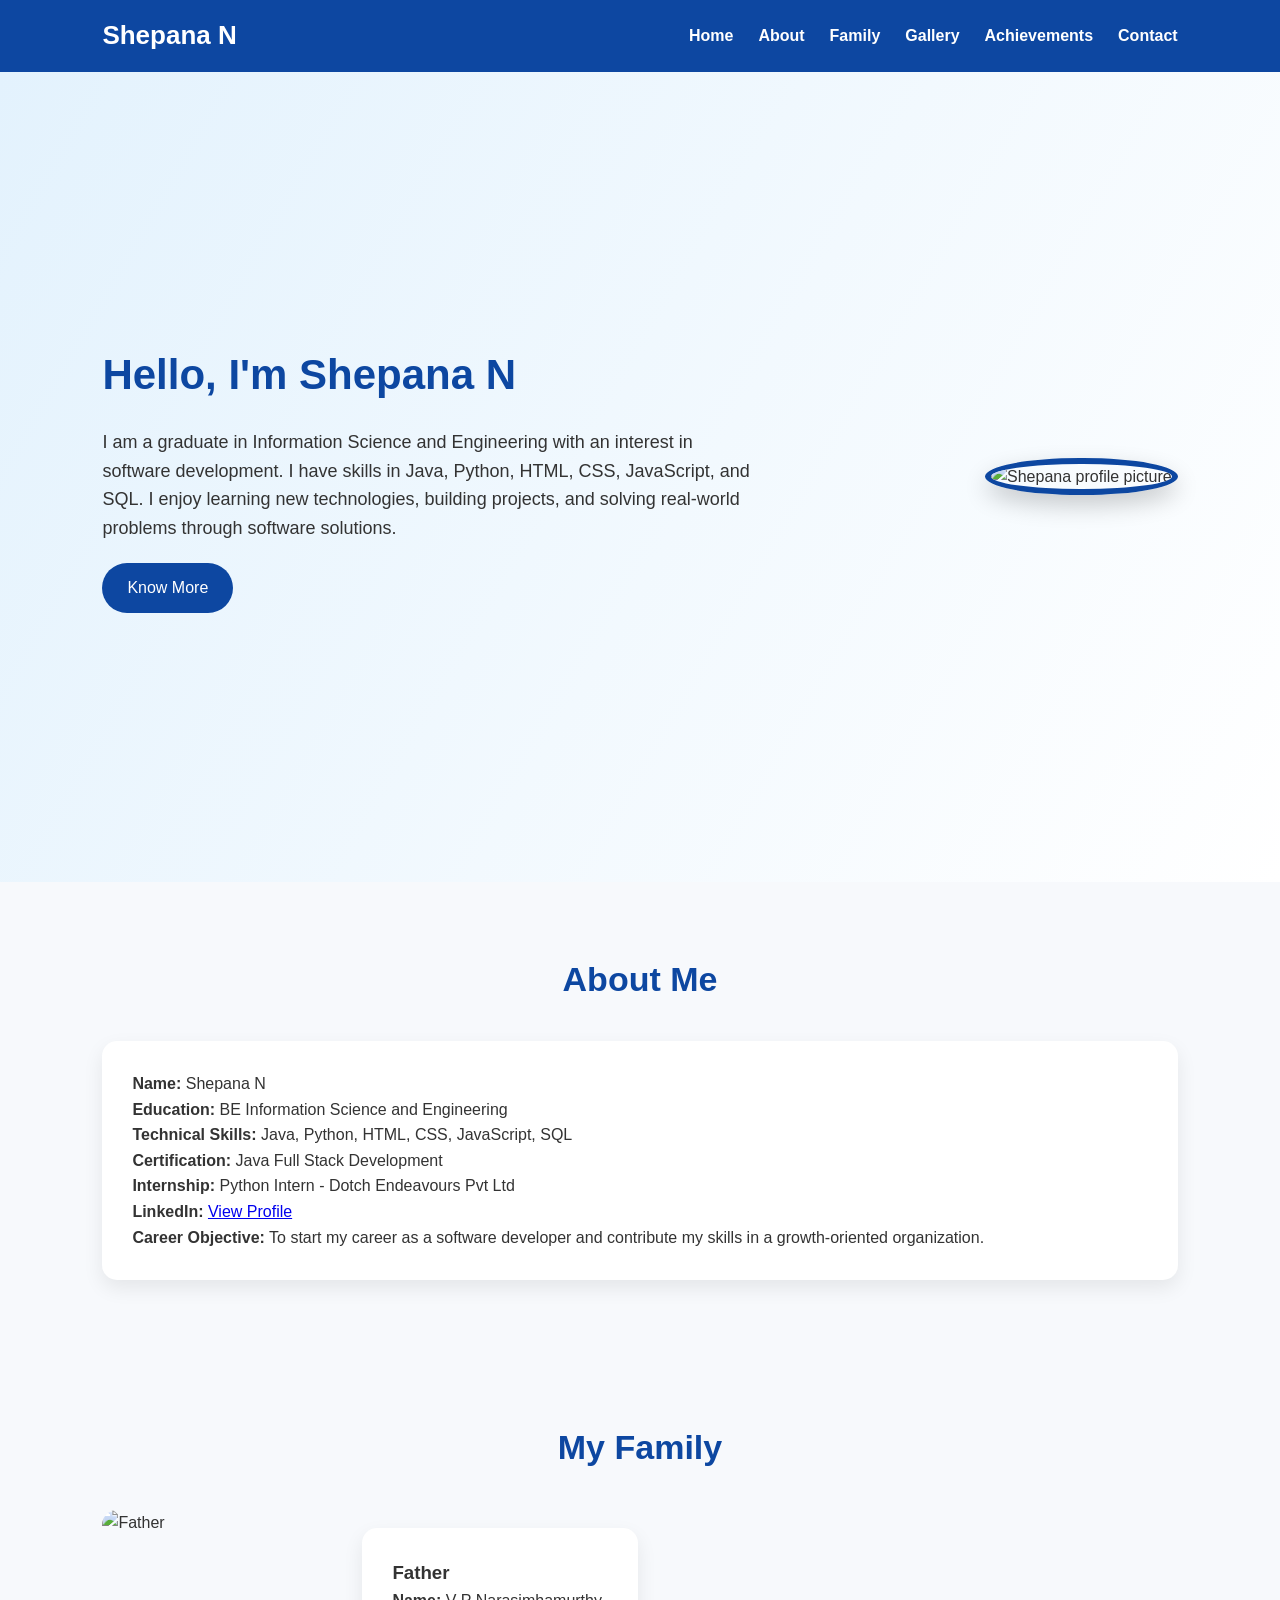
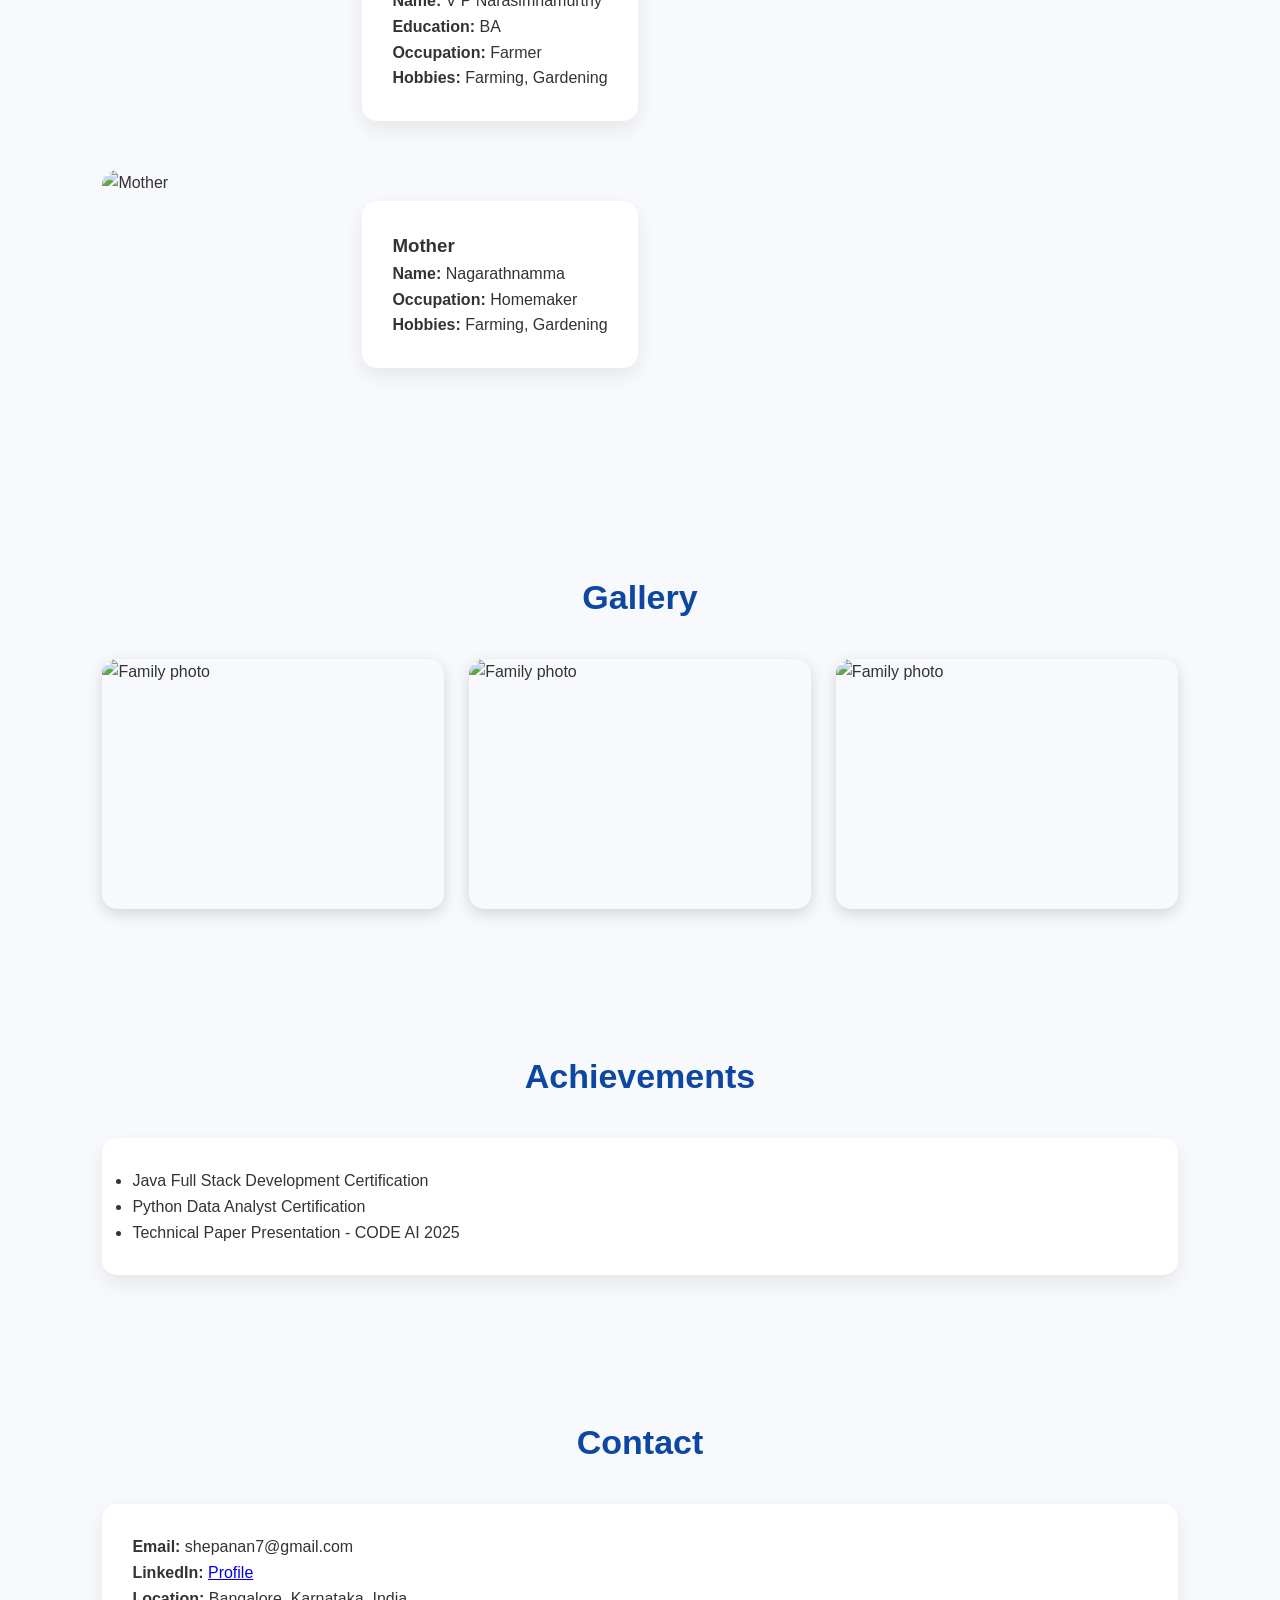
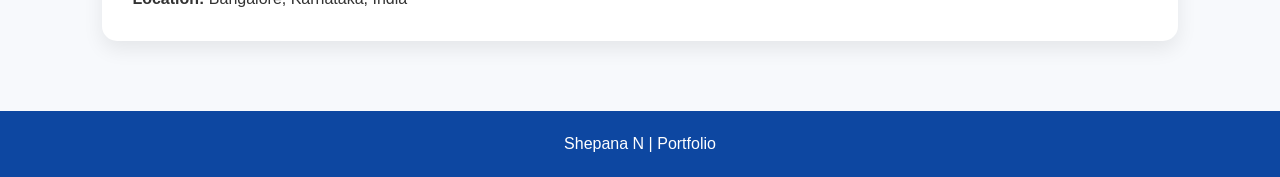
==== index.html @ 5fd8c87f "Added portfolio website" ====
<!DOCTYPE html>
<html lang="en">

<head>
  <meta charset="UTF-8">
  <meta name="viewport" content="width=device-width, initial-scale=1.0">

  <title>Shepana N | Portfolio</title>

  <link rel="stylesheet" href="style.css">
</head>

<body>

<header>
  <nav class="navbar">

    <h1 class="logo">Shepana N</h1>

    <ul class="nav-links">
      <li><a href="#home">Home</a></li>
      <li><a href="#about">About</a></li>
      <li><a href="#family">Family</a></li>
      <li><a href="#gallery">Gallery</a></li>
      <li><a href="#achievement">Achievements</a></li>
      <li><a href="#contact">Contact</a></li>
    </ul>

    <button class="menu-toggle">☰</button>

  </nav>
</header>


<main>


<section id="home" class="hero">

<div class="hero-text">

<h2>Hello, I'm Shepana N</h2>

<p>
I am a graduate in Information Science and Engineering with an interest
in software development. I have skills in Java, Python, HTML, CSS,
JavaScript, and SQL.

I enjoy learning new technologies, building projects, and solving
real-world problems through software solutions.
</p>

<a href="#about" class="btn">
Know More
</a>

</div>


<div class="hero-image">

<img src="images/shepana.jpg" 
alt="Shepana profile picture">

</div>


</section>



<section id="about" class="section">

<h2>About Me</h2>


<div class="card">

<p><b>Name:</b> Shepana N</p>

<p><b>Education:</b>
BE Information Science and Engineering
</p>

<p><b>Technical Skills:</b>
Java, Python, HTML, CSS, JavaScript, SQL
</p>


<p><b>Certification:</b>
Java Full Stack Development
</p>


<p><b>Internship:</b>
Python Intern - Dotch Endeavours Pvt Ltd
</p>


<p>
<b>LinkedIn:</b>

<a href="https://www.linkedin.com/in/shepana-n-3b8019282/"
target="_blank">

View Profile

</a>

</p>


<p>
<b>Career Objective:</b>

To start my career as a software developer and contribute
my skills in a growth-oriented organization.

</p>


</div>

</section>




<section id="family" class="section">


<h2>My Family</h2>


<div class="profile-box">


<img src="images/father.jpg"
alt="Father">


<div class="card">


<h3>Father</h3>

<p><b>Name:</b> V P Narasimhamurthy</p>

<p><b>Education:</b> BA</p>

<p><b>Occupation:</b> Farmer</p>

<p><b>Hobbies:</b> Farming, Gardening</p>


</div>

</div>




<div class="profile-box">


<img src="images/mother.jpg"
alt="Mother">


<div class="card">


<h3>Mother</h3>


<p><b>Name:</b> Nagarathnamma</p>

<p><b>Occupation:</b> Homemaker</p>

<p><b>Hobbies:</b> Farming, Gardening</p>


</div>


</div>


</section>




<section id="gallery" class="section">

<h2>Gallery</h2>


<div class="gallery">

<img src="images/family1.jpg" alt="Family photo">

<img src="images/family2.jpg" alt="Family photo">

<img src="images/family3.jpg" alt="Family photo">


</div>


</section>




<section id="achievement" class="section">

<h2>Achievements</h2>


<div class="card">


<ul>

<li>
Java Full Stack Development Certification
</li>

<li>
Python Data Analyst Certification
</li>


<li>
Technical Paper Presentation - CODE AI 2025
</li>


</ul>


</div>


</section>





<section id="contact" class="section">


<h2>Contact</h2>


<div class="card">


<p>
<b>Email:</b>
shepanan7@gmail.com
</p>

<p>
<b>LinkedIn:</b>

<a href="https://www.linkedin.com/in/shepana-n-3b8019282/"
target="_blank">

Profile

</a>

</p>
<p>
<b>Location:</b>
Bangalore, Karnataka, India
</p>


</div>


</section>


</main>



<footer>

<p>
   Shepana N | Portfolio
</p>

</footer>



<script src="script.js"></script>


</body>

</html>
---- style.css ----
* {
  margin: 0;
  padding: 0;
  box-sizing: border-box;
  font-family: "Poppins", Arial, sans-serif;
}


/* html {
  scroll-behavior: smooth;
} */


body {
  background: #f7f9fc;
  color: #333;
  line-height: 1.6;
}


/* Header */

header {
  background: #0d47a1;
  color: white;
  position: sticky;
  top: 0;
  z-index: 1000;
}


.navbar {

  display: flex;
  justify-content: space-between;
  align-items: center;

  padding: 15px 8%;

}


.logo {

  font-size: 26px;
  font-weight: 700;

}



.nav-links {

  display: flex;
  gap: 25px;
  list-style: none;

}


.nav-links a {

  color: white;
  text-decoration: none;
  font-weight: 600;
  transition: 0.3s;

}


.nav-links a:hover {

  color: #ffeb3b;

}



.menu-toggle {

  display: none;
  font-size: 28px;
  cursor: pointer;

}



/* Hero */

.hero {

  min-height: 90vh;

  display: flex;

  justify-content: space-between;

  align-items: center;

  padding: 60px 8%;

  background: linear-gradient(
    120deg,
    #e3f2fd,
    white
  );

  gap: 40px;

}



.hero-text {

  max-width: 650px;

}



.hero-text h2 {

  font-size: 42px;

  color: #0d47a1;

  margin-bottom: 20px;

}



.hero-text p {

  font-size: 18px;

  margin-bottom: 20px;

}



.hero-image img {

  width: 280px;

  height: 280px;

  object-fit: cover;

  border-radius: 50%;

  border: 6px solid #0d47a1;

  box-shadow: 0 10px 25px rgba(0,0,0,0.2);

}




.btn {

  display: inline-block;

  background:#0d47a1;

  color:white;

  padding:12px 25px;

  border-radius:30px;

  text-decoration:none;

  transition:.3s;

}



.btn:hover {

  background:#1565c0;

  transform: translateY(-3px);

}



/* Sections */


.section {

 padding:70px 8%;

}



.section h2 {

 text-align:center;

 color:#0d47a1;

 font-size:34px;

 margin-bottom:35px;

}



.card {

 background:white;

 padding:30px;

 border-radius:15px;

 box-shadow:0 8px 20px rgba(0,0,0,0.08);

 transition:.3s;

}


.card:hover {

 transform:translateY(-5px);

}




/* Family */


.profile-box {

 display:flex;

 align-items:center;

 gap:30px;

 margin-bottom:30px;

 flex-wrap:wrap;

}



.profile-box img {

 width:230px;

 height:230px;

 object-fit:cover;

 border-radius:15px;

}




/* Gallery */


.gallery {

 display:grid;

 grid-template-columns:
 repeat(auto-fit,minmax(250px,1fr));

 gap:25px;

}



.gallery img {

 width:100%;

 height:250px;

 object-fit:cover;

 border-radius:15px;

 box-shadow:0 5px 15px rgba(0,0,0,.15);

 transition:.3s;

}



.gallery img:hover {

 transform:scale(1.03);

}



/* Contact Form */


form {

 display:flex;

 flex-direction:column;

 gap:15px;

}



input,
textarea {

 padding:12px;

 border-radius:8px;

 border:1px solid #ccc;

 font-size:16px;

}



textarea {

 min-height:120px;

}




/* Footer */


footer {

 background:#0d47a1;

 color:white;

 text-align:center;

 padding:20px;

}



/* Mobile */

@media(max-width:768px){


.nav-links {

 display:none;

 flex-direction:column;

 position:absolute;

 right:8%;

 top:60px;

 background:#0d47a1;

 padding:20px;

 border-radius:10px;

}


.nav-links.show {

 display:flex;

}


.menu-toggle {

 display:block;

}



.hero {

 flex-direction:column;

 text-align:center;

}



.hero-text h2 {

 font-size:30px;

}



.hero-image img {

 width:220px;

 height:220px;

}


}
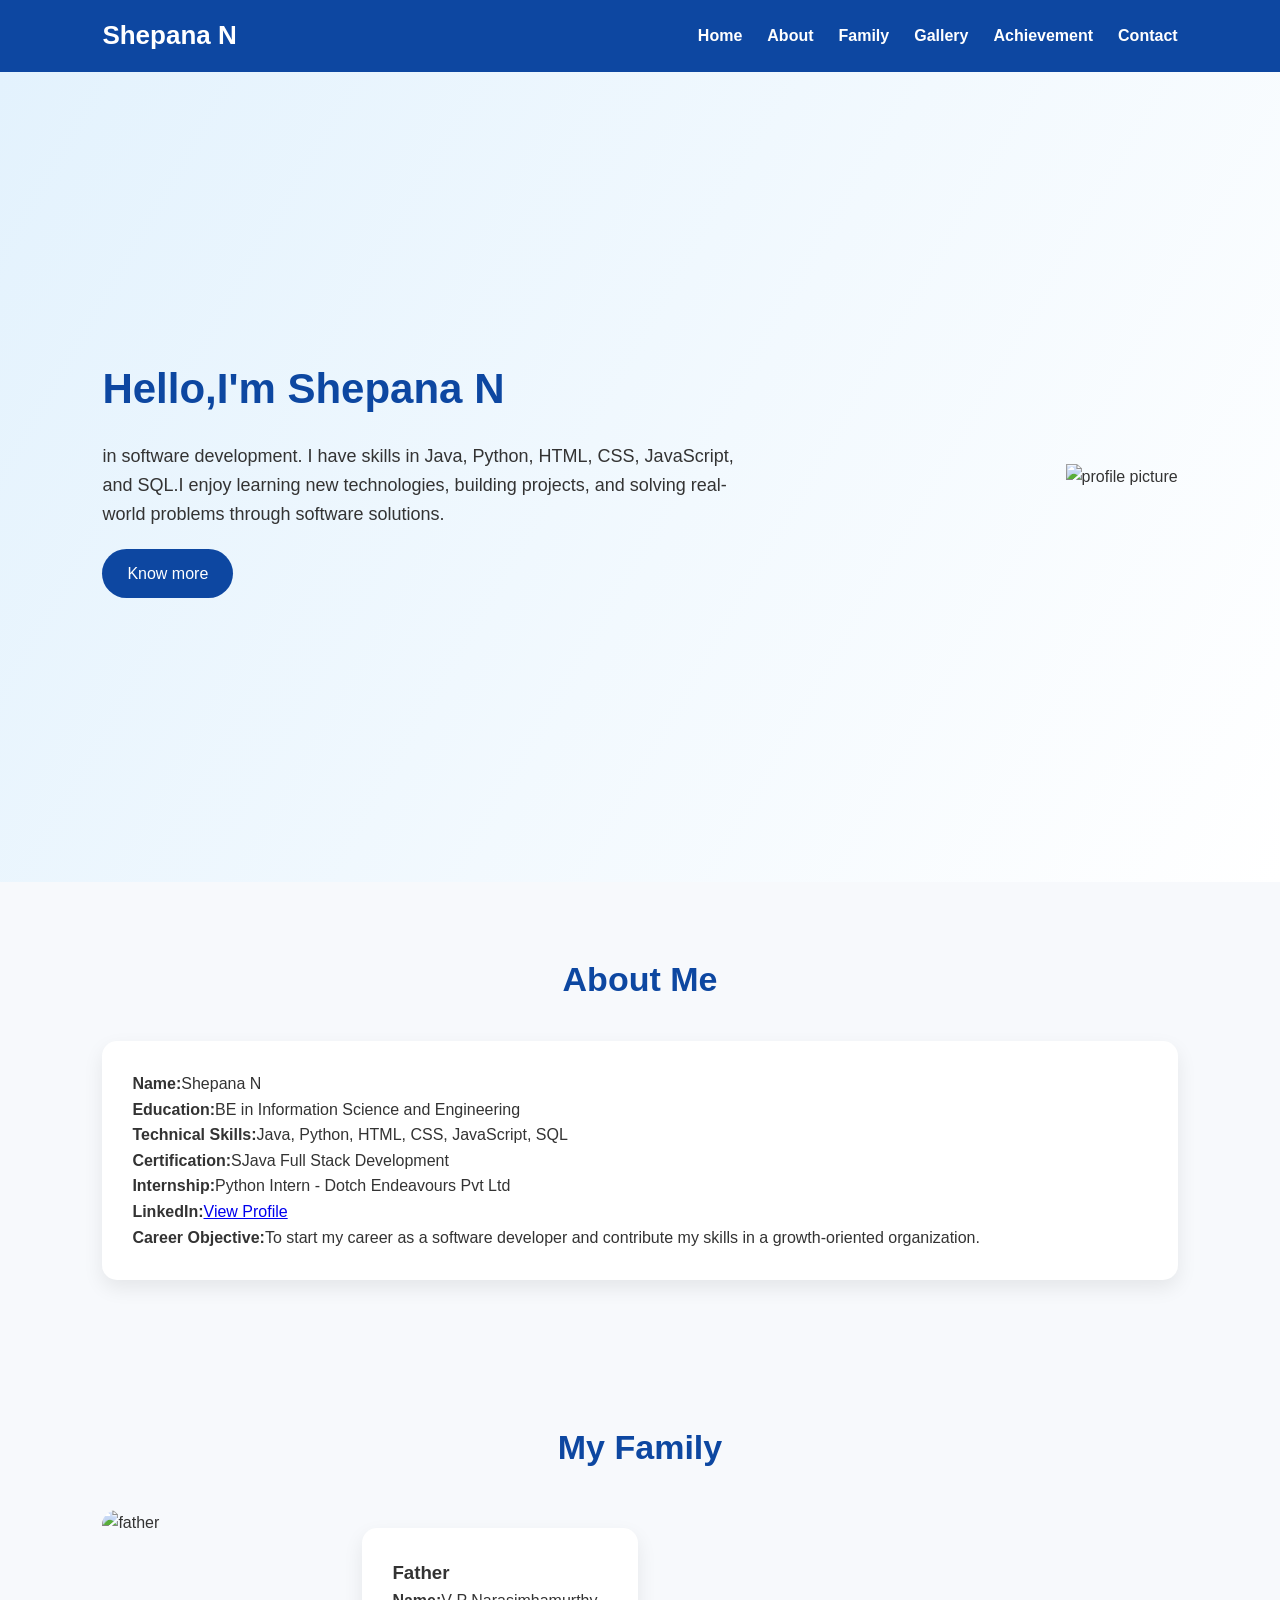
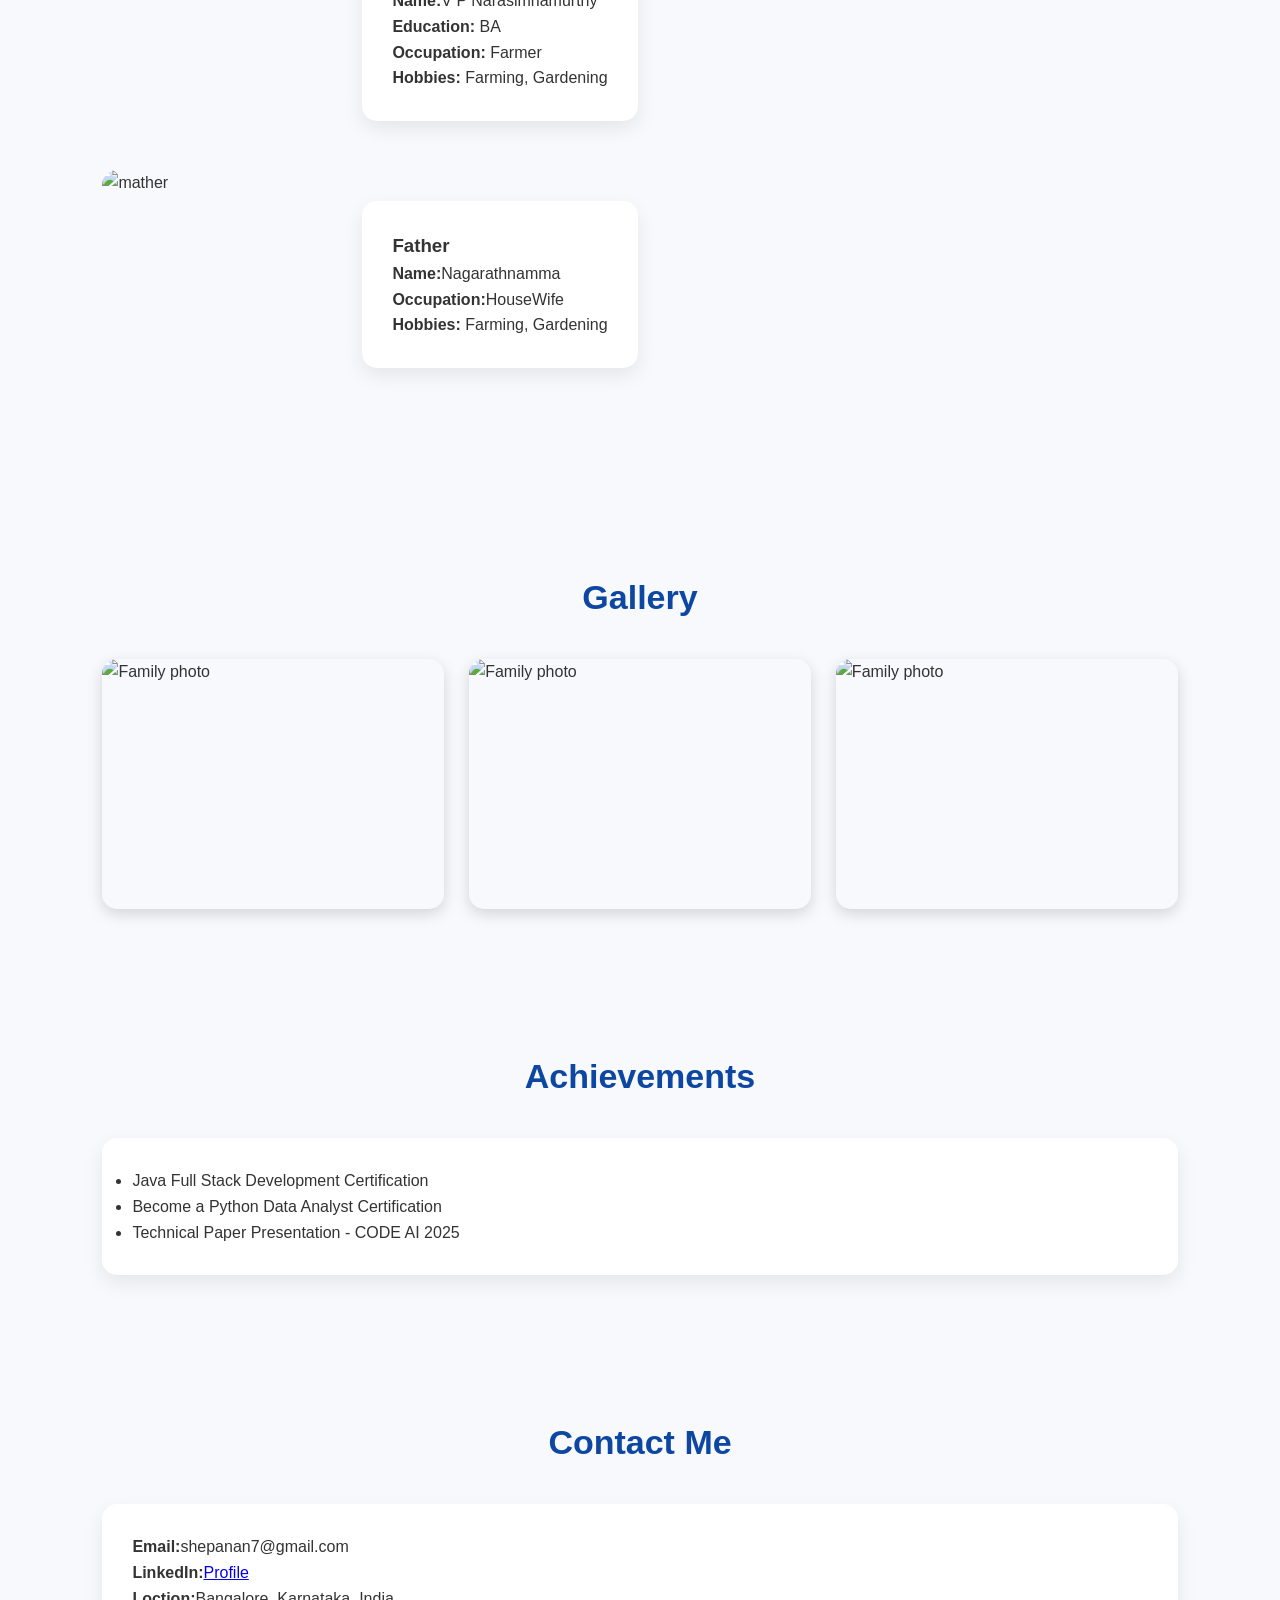
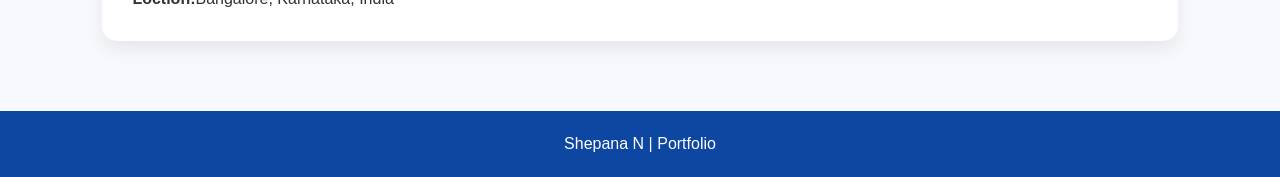
==== commit f2608897: "Added portfolio website" ====
--- a/index.html
+++ b/index.html
@@ -1,308 +1,116 @@
 <!DOCTYPE html>
 <html lang="en">
+<head>
+    <meta charset="UTF-8">
+    <meta name="viewport" content="width=device-width, initial-scale=1.0">
+    <title>Shepana N | Profile</title>
+    <link rel="stylesheet" href="style.css">
+</head>
+<body>
+    <header>
+        <nav class="navbar">
+            <h1 class="logo">Shepana N</h1>
+            <ul class="nav-links">
+                <li><a href="home">Home</a></li>
+                <li><a href="about">About</a></li>
+                <li><a href="family">Family</a></li>
+                <li><a href="gallery">Gallery</a></li>
+                <li><a href="achievement">Achievement</a></li>
+                <li><a href="contact">Contact</a></li>
+            </ul>
+            <button class="menu-toggle">☰</button>
+        </nav>
+    </header>
+    <main>
+        <section id="home" class="hero">
+            <div class="hero-text">
+                <h2>Hello,I'm Shepana N</h2>
+                <p>in software development. I have skills in Java, Python, HTML, CSS,
+JavaScript, and SQL.I enjoy learning new technologies, building projects, and solving
+real-world problems through software solutions.</p>
+<a href="about" class="btn">Know more</a>
+            </div>
+            <div class="hero-img">
+                <img src="shepana.jpg" alt="profile picture">
 
-<head>
-  <meta charset="UTF-8">
-  <meta name="viewport" content="width=device-width, initial-scale=1.0">
+            </div>
+        </section>
+        <section id="about" class="section">
+            <h2>About Me</h2>
+            <div class="card">
+                <p><b>Name:</b>Shepana N</p>
+                <p><b>Education:</b>BE in Information Science and Engineering </p>
+                <p><b>Technical Skills:</b>Java, Python, HTML, CSS, JavaScript, SQL</p>
+                <p><b>Certification:</b>SJava Full Stack Development</p>
+                <p><b>Internship:</b>Python Intern - Dotch Endeavours Pvt Ltd</p>
+                <p><b>LinkedIn:</b><a  href="https://www.linkedin.com/in/shepana-n-3b8019282/"
+target="_blank">View Profile</a></p>
+                <p><b>Career Objective:</b>To start my career as a software developer and contribute
+my skills in a growth-oriented organization.</p>
+            </div>
 
-  <title>Shepana N | Portfolio</title>
+        </section>
+        <section id="family" class="section">
+            <h2>My Family</h2>
+            <div class="profile-box">
+                <img src="father.jpg" alt="father">
+                <div class="card">
+                    <h3>Father</h3>
+                    <p><b>Name:</b>V P Narasimhamurthy</p>
+                    <p><b>Education:</b> BA</p>
+                    <p><b>Occupation:</b> Farmer</p>
+                     <p><b>Hobbies:</b> Farming, Gardening</p>
 
-  <link rel="stylesheet" href="style.css">
-</head>
+                </div>
+                
+            </div>
+            <div class="profile-box">
+                <img src="mather.jpg" alt="mather">
+                <div class="card">
+                    <h3>Father</h3>
+                    <p><b>Name:</b>Nagarathnamma</p>
+                    <p><b>Occupation:</b>HouseWife</p>
+                     <p><b>Hobbies:</b> Farming, Gardening</p>
 
-<body>
+                </div>
+                
+            </div>
 
-<header>
-  <nav class="navbar">
-
-    <h1 class="logo">Shepana N</h1>
-
-    <ul class="nav-links">
-      <li><a href="#home">Home</a></li>
-      <li><a href="#about">About</a></li>
-      <li><a href="#family">Family</a></li>
-      <li><a href="#gallery">Gallery</a></li>
-      <li><a href="#achievement">Achievements</a></li>
-      <li><a href="#contact">Contact</a></li>
-    </ul>
-
-    <button class="menu-toggle">☰</button>
-
-  </nav>
-</header>
+        </section>
+        <section id="gallery" class="section">
+            <h2>Gallery</h2>
+            <div class="gallery">
+                <img src="family1.jpg" alt="Family photo">
+                <img src="family2.jpg" alt="Family photo">
+                <img src="family3.jpg" alt="Family photo">
+            </div>
+        </section>
+        <section id="achievement" class="section">
+            <h2>Achievements</h2>
+            <div class="card">
+                <ul>
+                    <li>Java Full Stack Development Certification</li>
+                    <li>Become a Python Data Analyst Certification</li>
+                    <li>Technical Paper Presentation - CODE AI 2025</li>
+                </ul>
+            </div>
+        </section>
+        <section id="contact" class="section">
+            <h2>Contact Me</h2>
+            <div class="card">
+                <p><b>Email:</b>shepanan7@gmail.com</p>
+                <p><b>LinkedIn:</b><a href="https://www.linkedin.com/in/shepana-n-3b8019282/"
+target="_blank">Profile</a></p>
+<p><b>Loction:</b>Bangalore, Karnataka, India</p>
+            </div>
+        </section>
 
 
-<main>
-
-
-<section id="home" class="hero">
-
-<div class="hero-text">
-
-<h2>Hello, I'm Shepana N</h2>
-
-<p>
-I am a graduate in Information Science and Engineering with an interest
-in software development. I have skills in Java, Python, HTML, CSS,
-JavaScript, and SQL.
-
-I enjoy learning new technologies, building projects, and solving
-real-world problems through software solutions.
-</p>
-
-<a href="#about" class="btn">
-Know More
-</a>
-
-</div>
-
-
-<div class="hero-image">
-
-<img src="images/shepana.jpg" 
-alt="Shepana profile picture">
-
-</div>
-
-
-</section>
-
-
-
-<section id="about" class="section">
-
-<h2>About Me</h2>
-
-
-<div class="card">
-
-<p><b>Name:</b> Shepana N</p>
-
-<p><b>Education:</b>
-BE Information Science and Engineering
-</p>
-
-<p><b>Technical Skills:</b>
-Java, Python, HTML, CSS, JavaScript, SQL
-</p>
-
-
-<p><b>Certification:</b>
-Java Full Stack Development
-</p>
-
-
-<p><b>Internship:</b>
-Python Intern - Dotch Endeavours Pvt Ltd
-</p>
-
-
-<p>
-<b>LinkedIn:</b>
-
-<a href="https://www.linkedin.com/in/shepana-n-3b8019282/"
-target="_blank">
-
-View Profile
-
-</a>
-
-</p>
-
-
-<p>
-<b>Career Objective:</b>
-
-To start my career as a software developer and contribute
-my skills in a growth-oriented organization.
-
-</p>
-
-
-</div>
-
-</section>
-
-
-
-
-<section id="family" class="section">
-
-
-<h2>My Family</h2>
-
-
-<div class="profile-box">
-
-
-<img src="images/father.jpg"
-alt="Father">
-
-
-<div class="card">
-
-
-<h3>Father</h3>
-
-<p><b>Name:</b> V P Narasimhamurthy</p>
-
-<p><b>Education:</b> BA</p>
-
-<p><b>Occupation:</b> Farmer</p>
-
-<p><b>Hobbies:</b> Farming, Gardening</p>
-
-
-</div>
-
-</div>
-
-
-
-
-<div class="profile-box">
-
-
-<img src="images/mother.jpg"
-alt="Mother">
-
-
-<div class="card">
-
-
-<h3>Mother</h3>
-
-
-<p><b>Name:</b> Nagarathnamma</p>
-
-<p><b>Occupation:</b> Homemaker</p>
-
-<p><b>Hobbies:</b> Farming, Gardening</p>
-
-
-</div>
-
-
-</div>
-
-
-</section>
-
-
-
-
-<section id="gallery" class="section">
-
-<h2>Gallery</h2>
-
-
-<div class="gallery">
-
-<img src="images/family1.jpg" alt="Family photo">
-
-<img src="images/family2.jpg" alt="Family photo">
-
-<img src="images/family3.jpg" alt="Family photo">
-
-
-</div>
-
-
-</section>
-
-
-
-
-<section id="achievement" class="section">
-
-<h2>Achievements</h2>
-
-
-<div class="card">
-
-
-<ul>
-
-<li>
-Java Full Stack Development Certification
-</li>
-
-<li>
-Python Data Analyst Certification
-</li>
-
-
-<li>
-Technical Paper Presentation - CODE AI 2025
-</li>
-
-
-</ul>
-
-
-</div>
-
-
-</section>
-
-
-
-
-
-<section id="contact" class="section">
-
-
-<h2>Contact</h2>
-
-
-<div class="card">
-
-
-<p>
-<b>Email:</b>
-shepanan7@gmail.com
-</p>
-
-<p>
-<b>LinkedIn:</b>
-
-<a href="https://www.linkedin.com/in/shepana-n-3b8019282/"
-target="_blank">
-
-Profile
-
-</a>
-
-</p>
-<p>
-<b>Location:</b>
-Bangalore, Karnataka, India
-</p>
-
-
-</div>
-
-
-</section>
-
-
-</main>
-
-
-
-<footer>
-
-<p>
-   Shepana N | Portfolio
-</p>
-
-</footer>
-
-
-
-<script src="script.js"></script>
-
-
+    </main>
+    <footer>
+        <p> Shepana N | Portfolio</p>
+    </footer>
+    <script src="script.js"></script>
+    
 </body>
-
 </html>
--- a/style.css
+++ b/style.css
@@ -16,10 +16,6 @@
   color: #333;
   line-height: 1.6;
 }
-
-
-/* Header */
-
 header {
   background: #0d47a1;
   color: white;
@@ -83,11 +79,6 @@
   cursor: pointer;
 
 }
-
-
-
-/* Hero */
-
 .hero {
 
   min-height: 90vh;
@@ -110,16 +101,9 @@
 
 }
 
-
-
 .hero-text {
-
   max-width: 650px;
-
-}
-
-
-
+}
 .hero-text h2 {
 
   font-size: 42px;
@@ -129,9 +113,6 @@
   margin-bottom: 20px;
 
 }
-
-
-
 .hero-text p {
 
   font-size: 18px;
@@ -189,11 +170,6 @@
 
 }
 
-
-
-/* Sections */
-
-
 .section {
 
  padding:70px 8%;
@@ -238,11 +214,6 @@
 }
 
 
-
-
-/* Family */
-
-
 .profile-box {
 
  display:flex;
@@ -271,10 +242,6 @@
 
 }
 
-
-
-
-/* Gallery */
 
 
 .gallery {
@@ -316,9 +283,6 @@
 
 
 
-/* Contact Form */
-
-
 form {
 
  display:flex;
@@ -352,12 +316,6 @@
 
 }
 
-
-
-
-/* Footer */
-
-
 footer {
 
  background:#0d47a1;
@@ -371,9 +329,6 @@
 }
 
 
-
-/* Mobile */
-
 @media(max-width:768px){
 
 
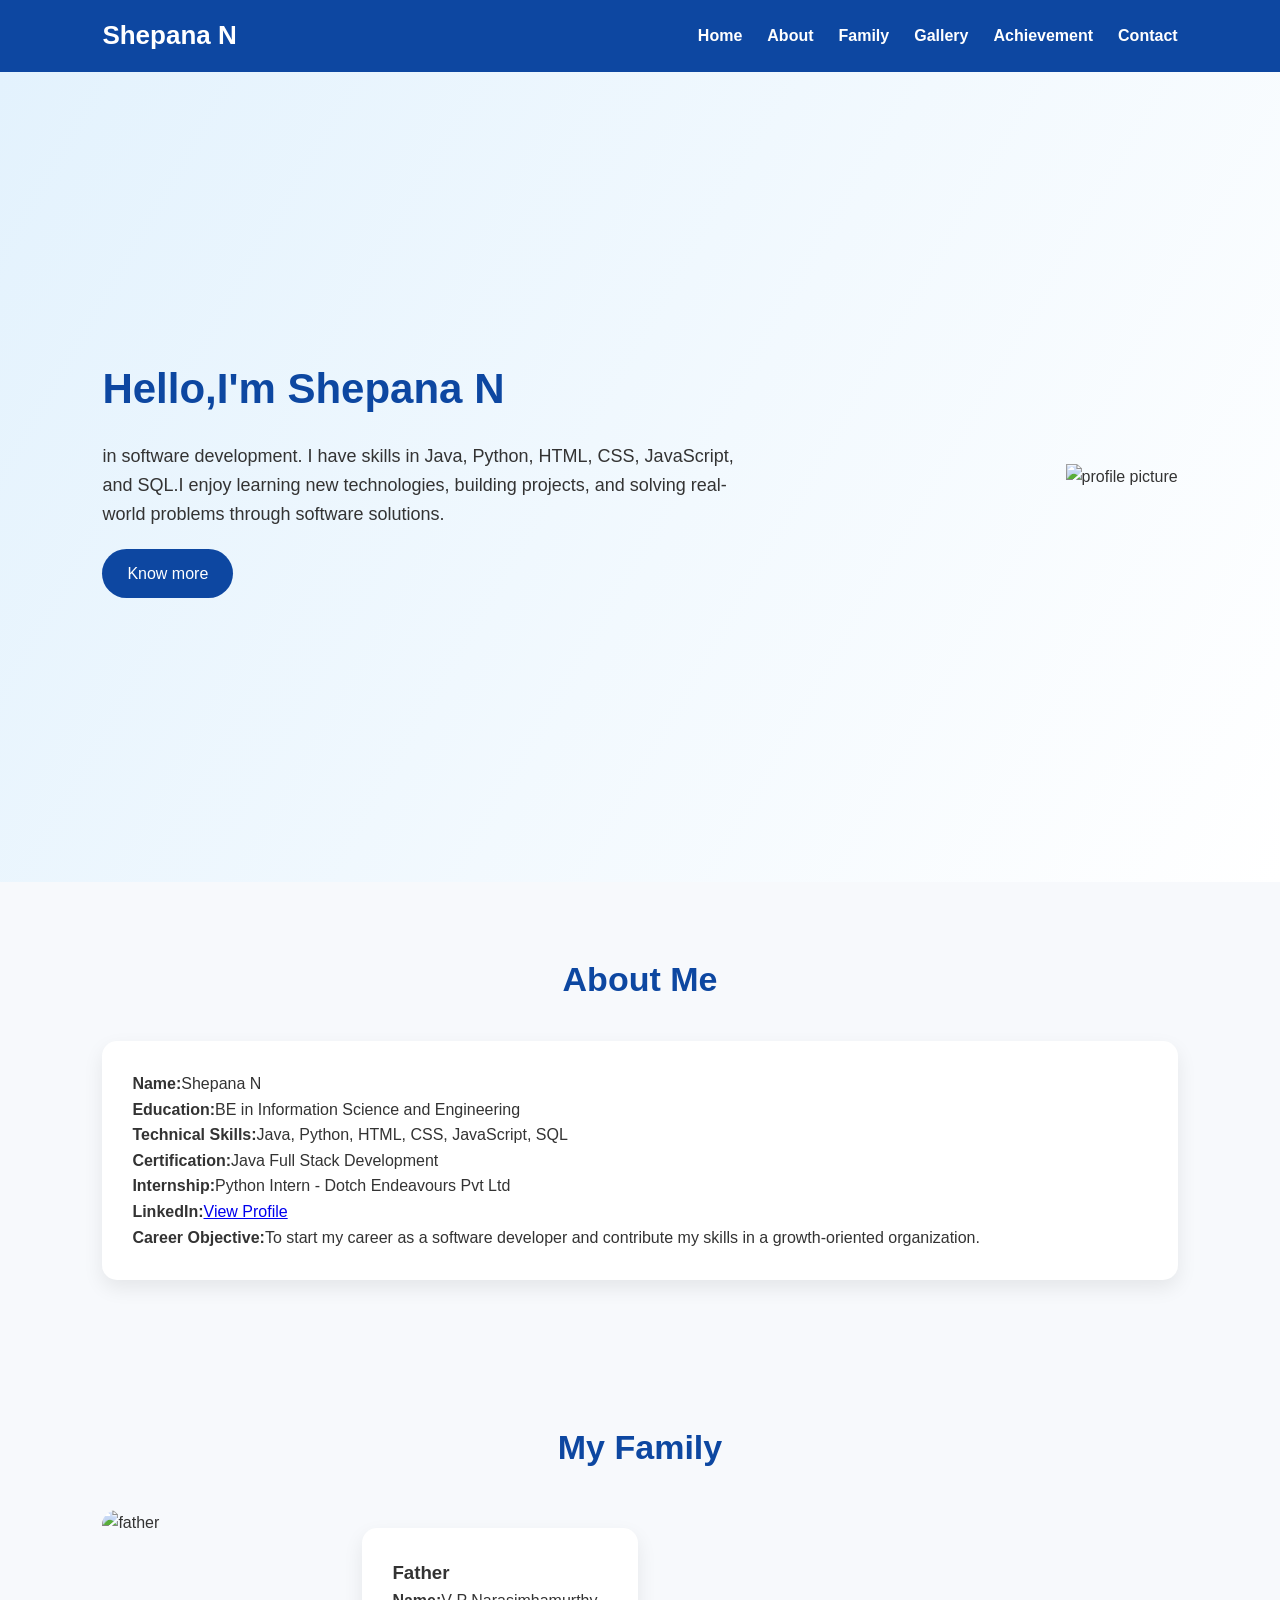
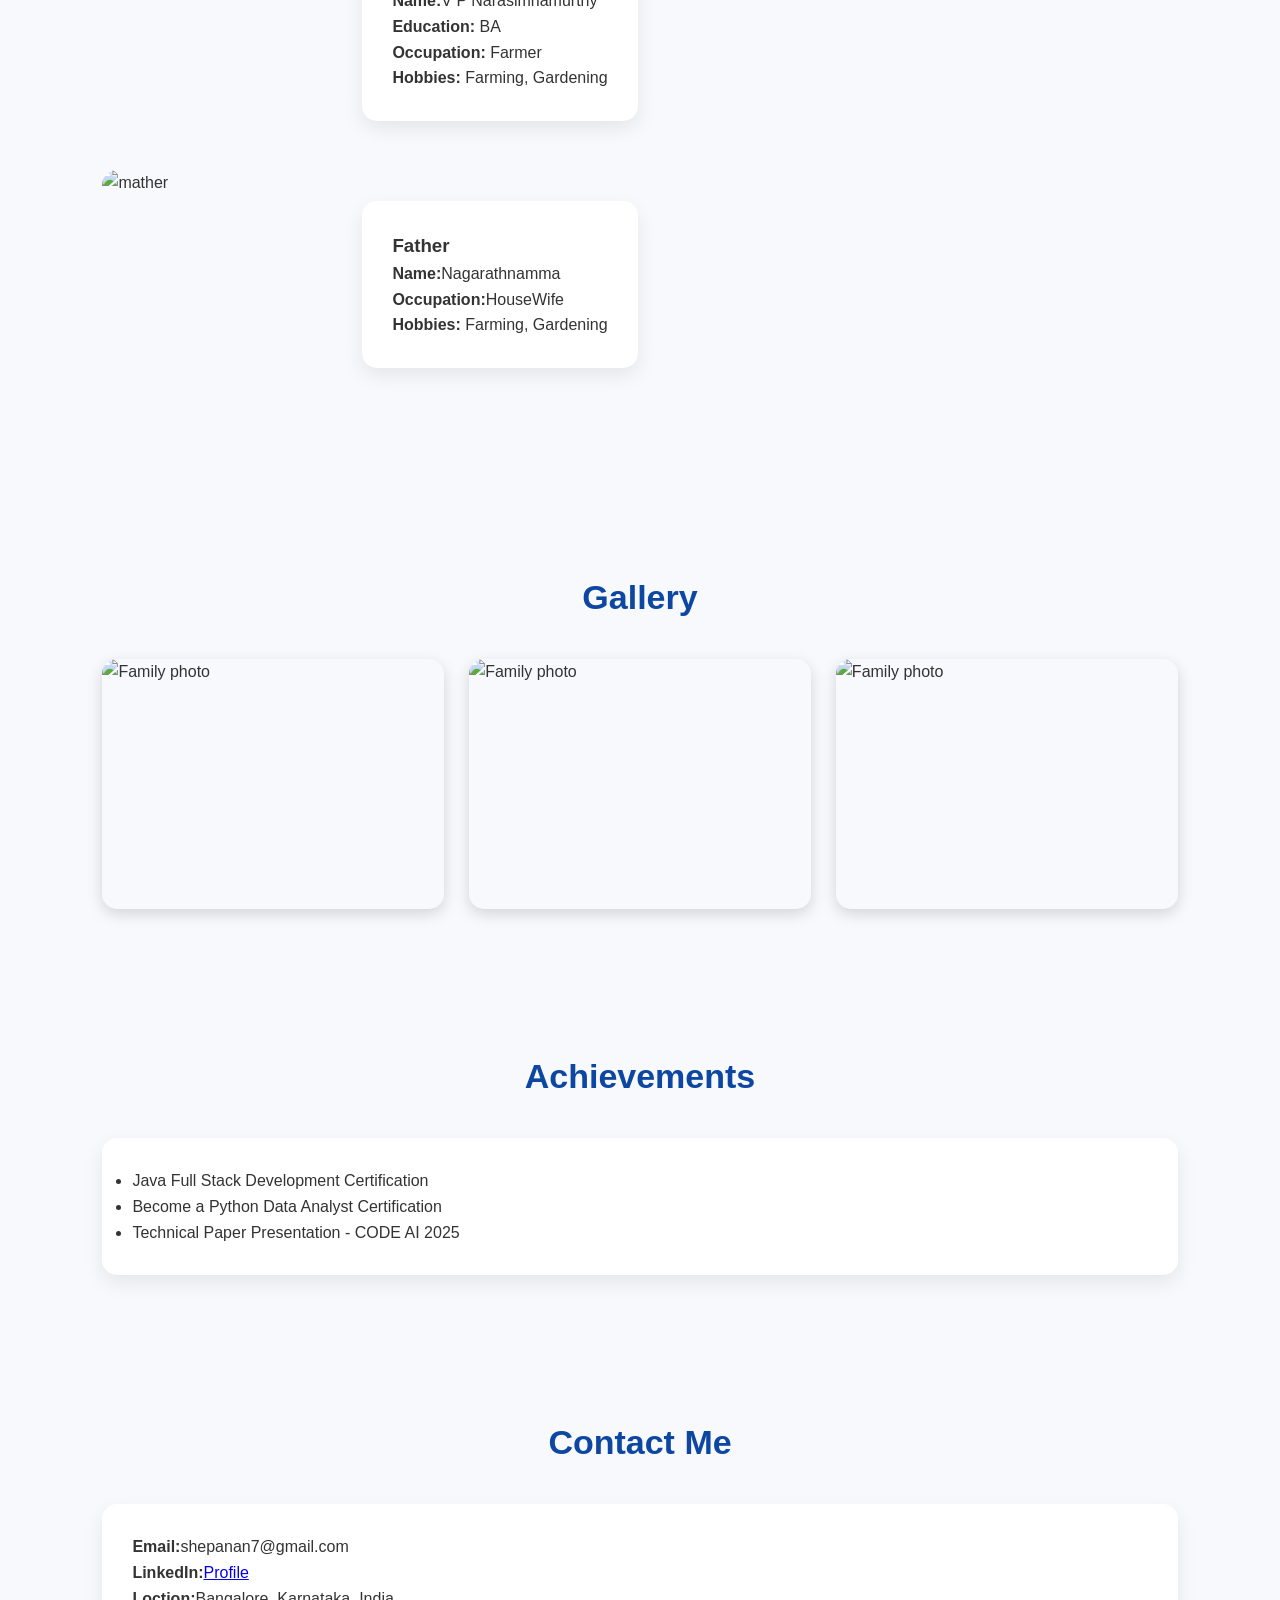
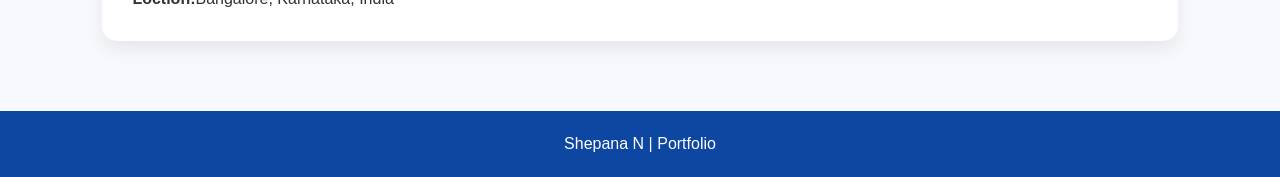
==== commit a31ba3d5: "Added portfolio website" ====
--- a/index.html
+++ b/index.html
@@ -11,12 +11,12 @@
         <nav class="navbar">
             <h1 class="logo">Shepana N</h1>
             <ul class="nav-links">
-                <li><a href="home">Home</a></li>
-                <li><a href="about">About</a></li>
-                <li><a href="family">Family</a></li>
-                <li><a href="gallery">Gallery</a></li>
-                <li><a href="achievement">Achievement</a></li>
-                <li><a href="contact">Contact</a></li>
+                <li><a href="#home">Home</a></li>
+                <li><a href="#about">About</a></li>
+                <li><a href="#family">Family</a></li>
+                <li><a href="#gallery">Gallery</a></li>
+                <li><a href="#achievement">Achievement</a></li>
+                <li><a href="#contact">Contact</a></li>
             </ul>
             <button class="menu-toggle">☰</button>
         </nav>
@@ -41,7 +41,7 @@
                 <p><b>Name:</b>Shepana N</p>
                 <p><b>Education:</b>BE in Information Science and Engineering </p>
                 <p><b>Technical Skills:</b>Java, Python, HTML, CSS, JavaScript, SQL</p>
-                <p><b>Certification:</b>SJava Full Stack Development</p>
+                <p><b>Certification:</b>Java Full Stack Development</p>
                 <p><b>Internship:</b>Python Intern - Dotch Endeavours Pvt Ltd</p>
                 <p><b>LinkedIn:</b><a  href="https://www.linkedin.com/in/shepana-n-3b8019282/"
 target="_blank">View Profile</a></p>
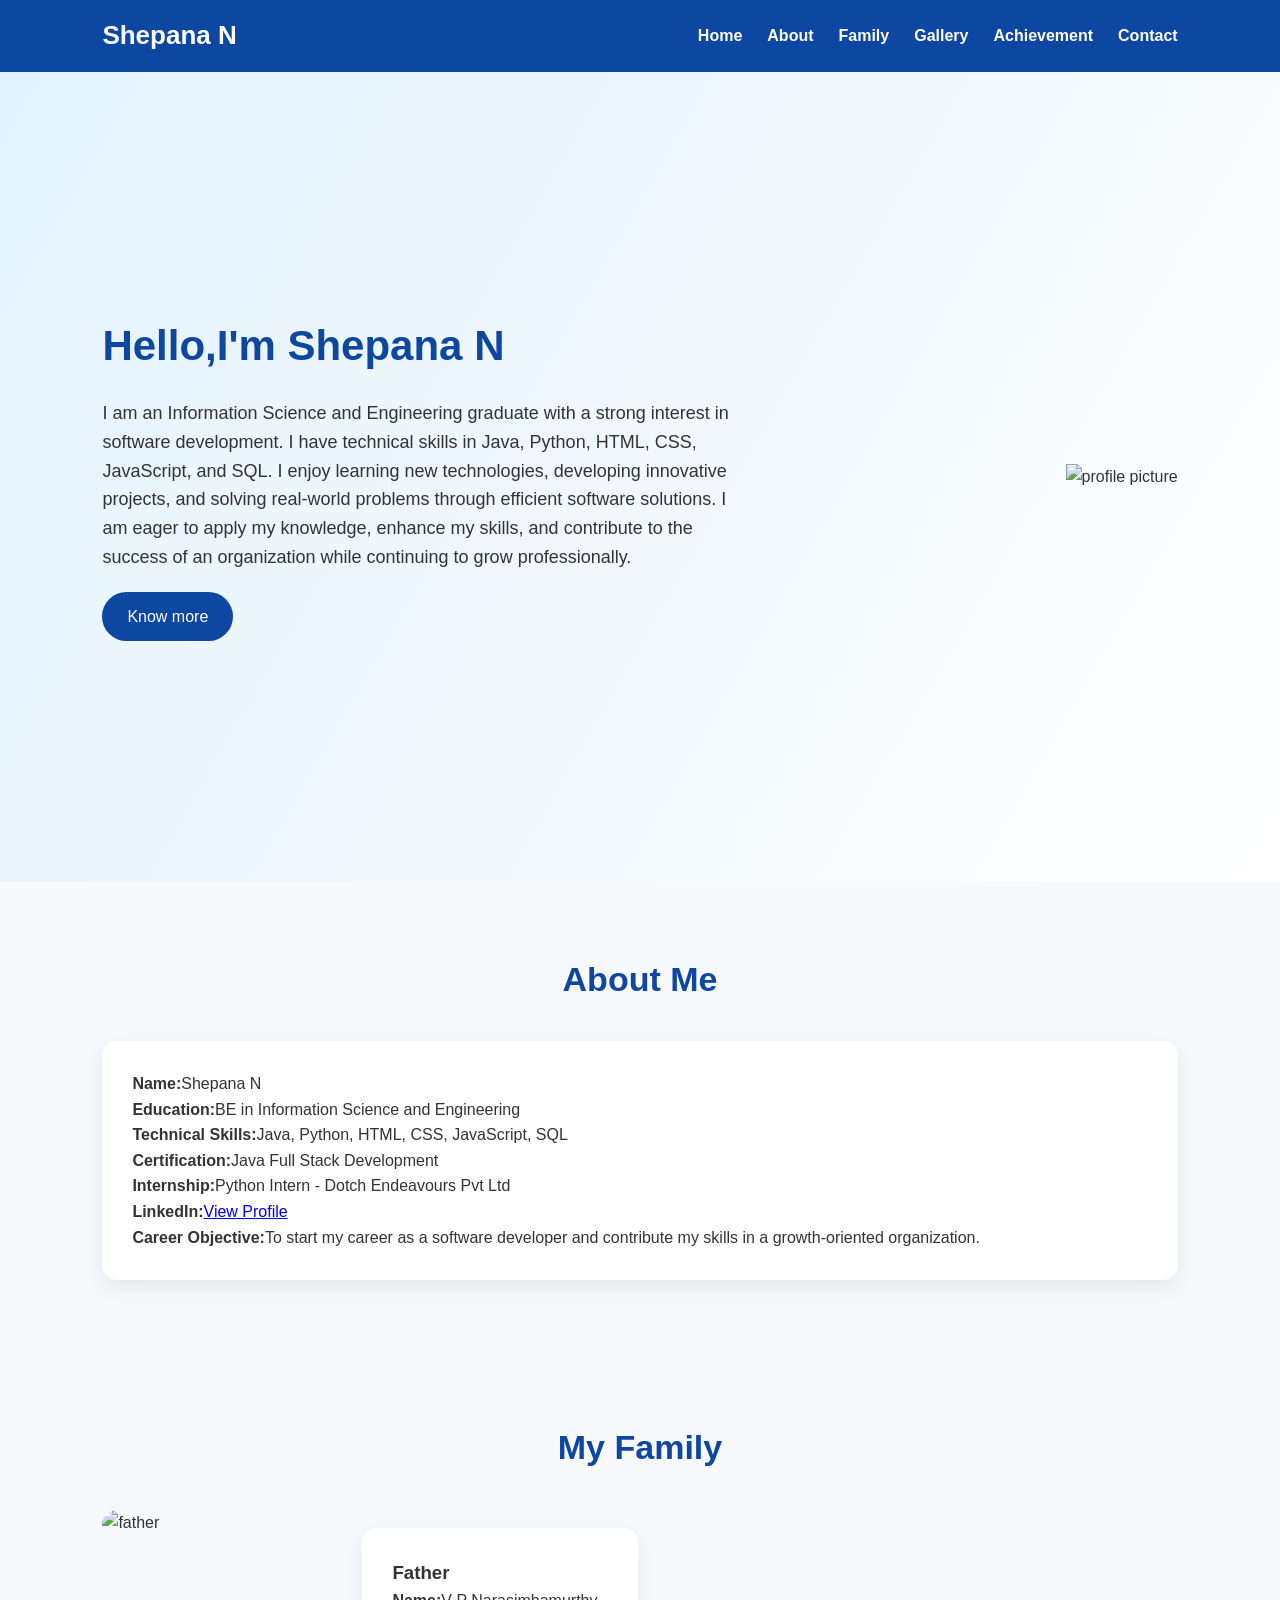
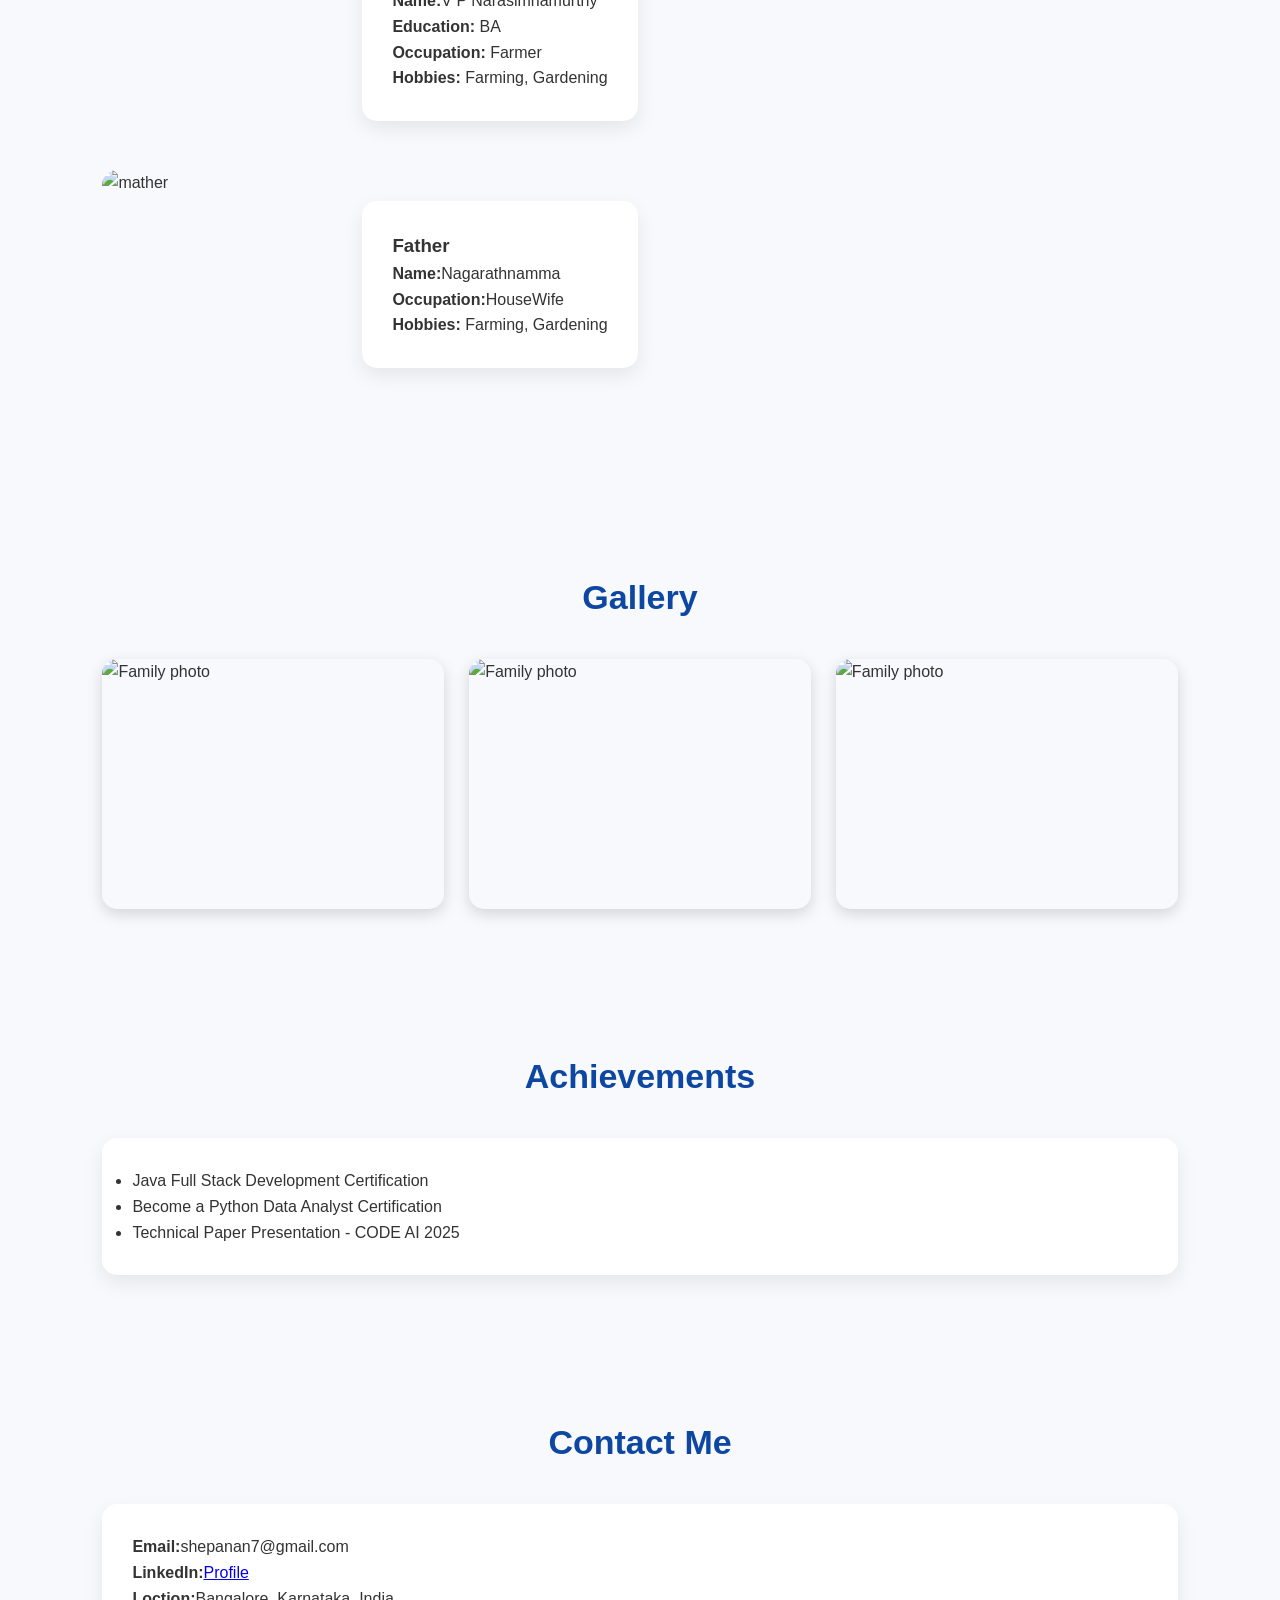
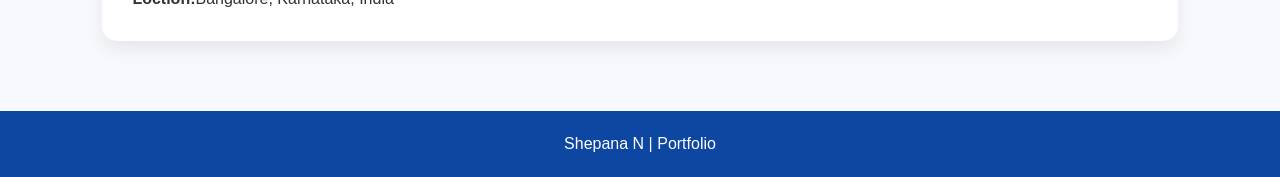
==== commit a162046f: "Added my profile" ====
--- a/index.html
+++ b/index.html
@@ -25,9 +25,10 @@
         <section id="home" class="hero">
             <div class="hero-text">
                 <h2>Hello,I'm Shepana N</h2>
-                <p>in software development. I have skills in Java, Python, HTML, CSS,
-JavaScript, and SQL.I enjoy learning new technologies, building projects, and solving
-real-world problems through software solutions.</p>
+                <p>I am an Information Science and Engineering graduate with a strong interest in software development. 
+                    I have technical skills in Java, Python, HTML, CSS, JavaScript, and SQL. 
+                    I enjoy learning new technologies, developing innovative projects, and solving real-world problems through efficient software solutions.
+                     I am eager to apply my knowledge, enhance my skills, and contribute to the success of an organization while continuing to grow professionally.</p>
 <a href="about" class="btn">Know more</a>
             </div>
             <div class="hero-img">
--- a/style.css
+++ b/style.css
@@ -4,12 +4,6 @@
   box-sizing: border-box;
   font-family: "Poppins", Arial, sans-serif;
 }
-
-
-/* html {
-  scroll-behavior: smooth;
-} */
-
 
 body {
   background: #f7f9fc;
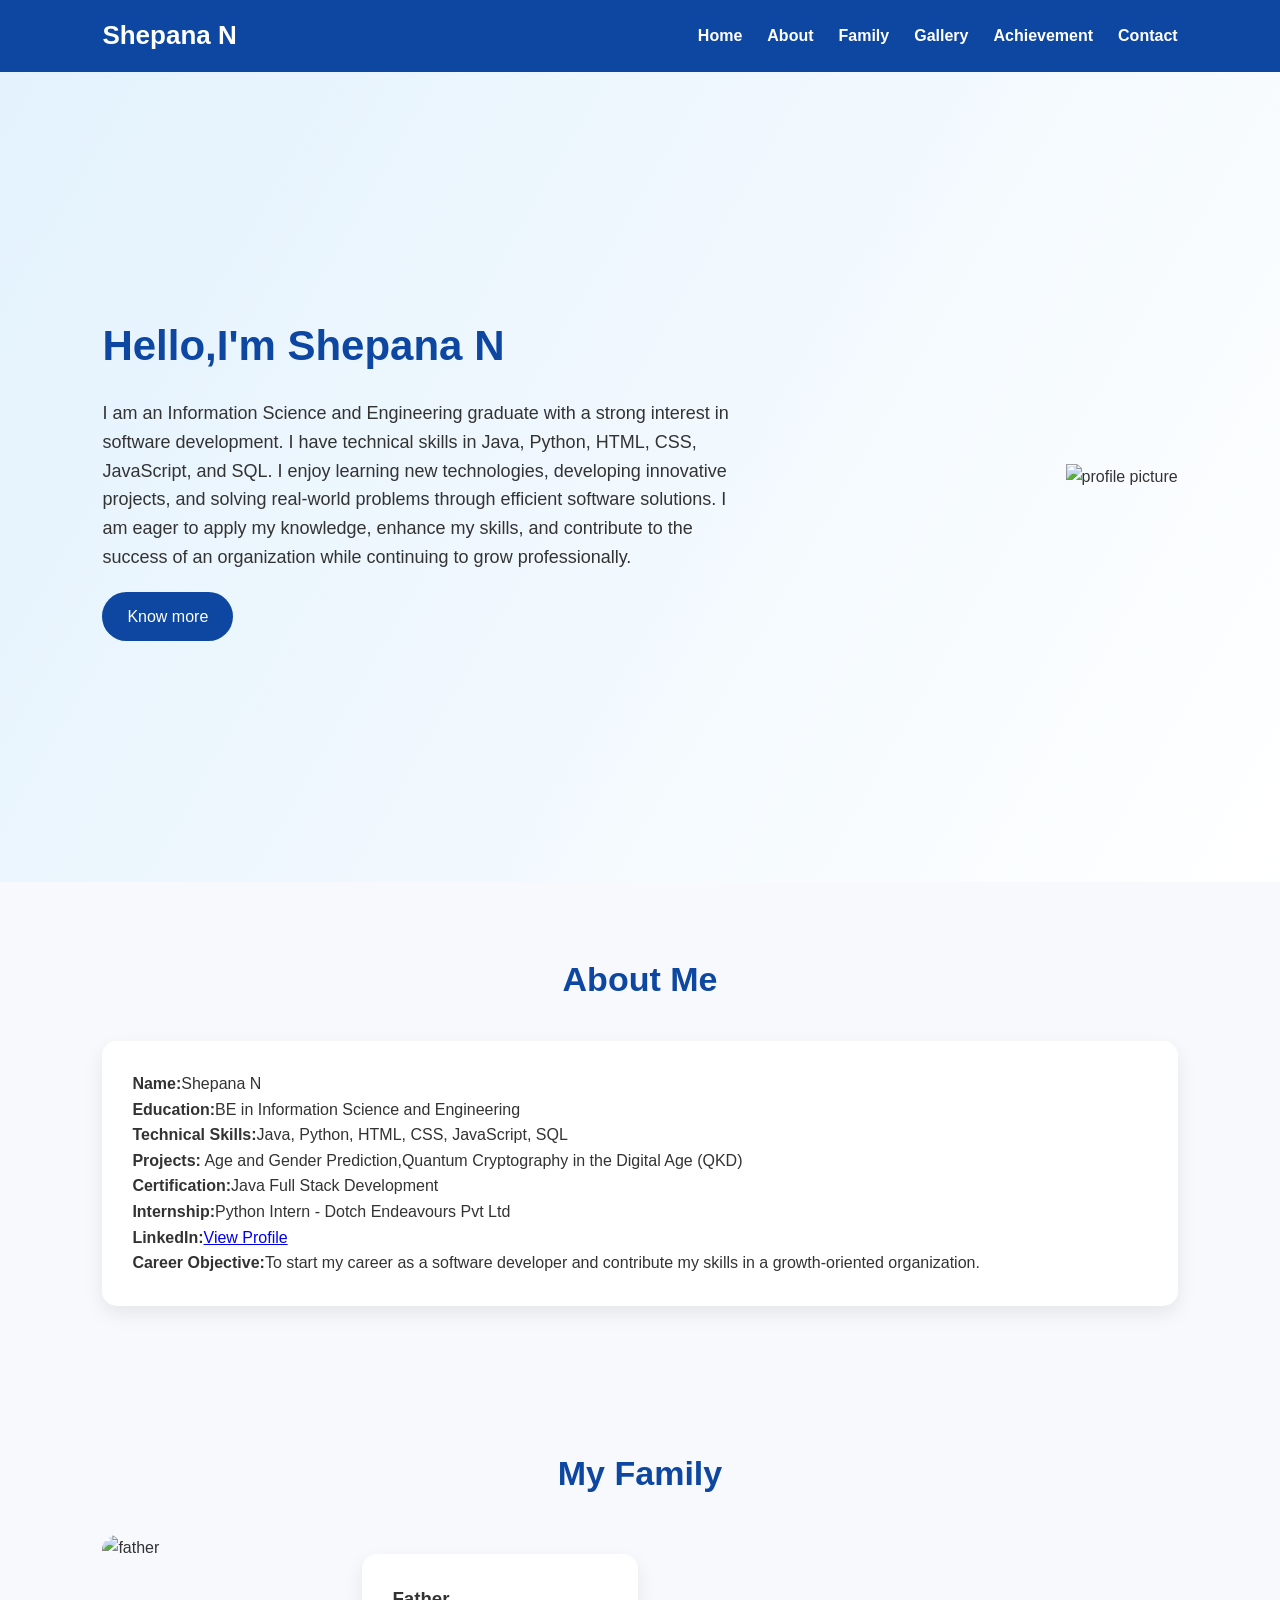
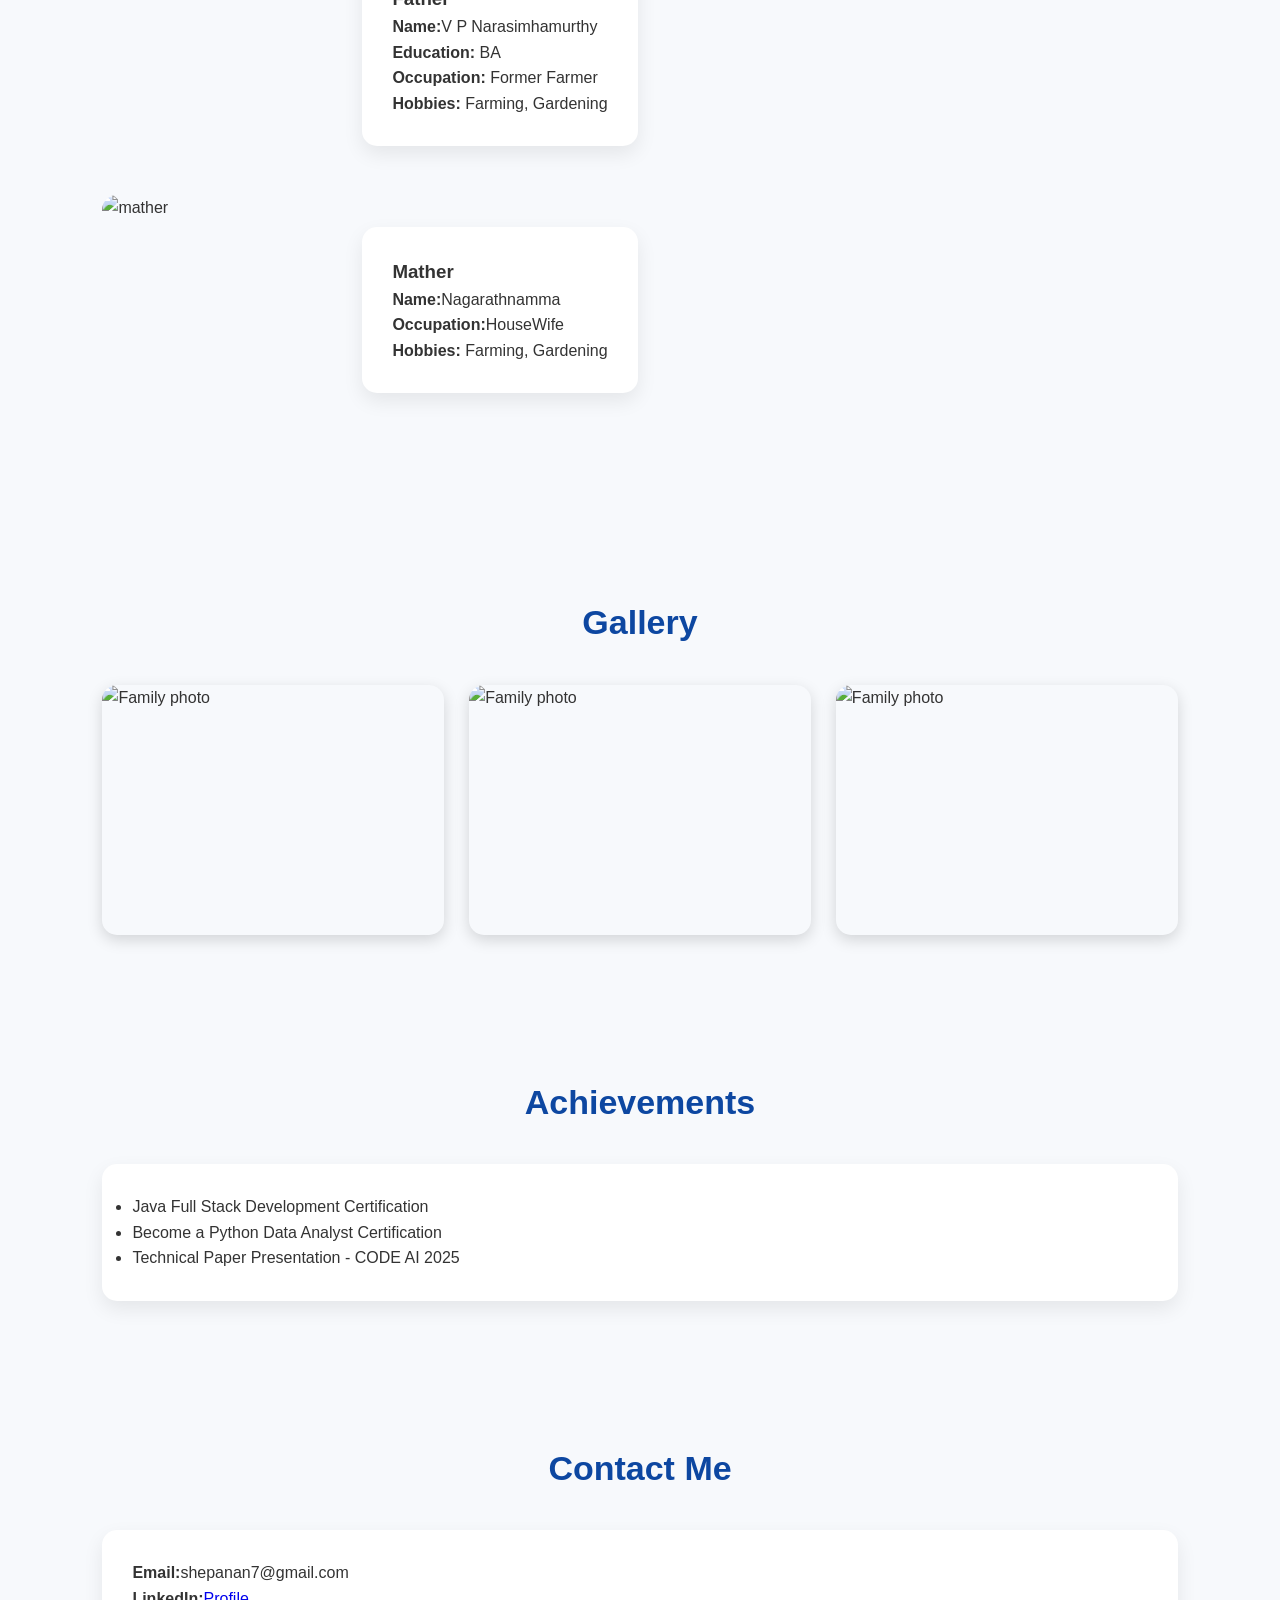
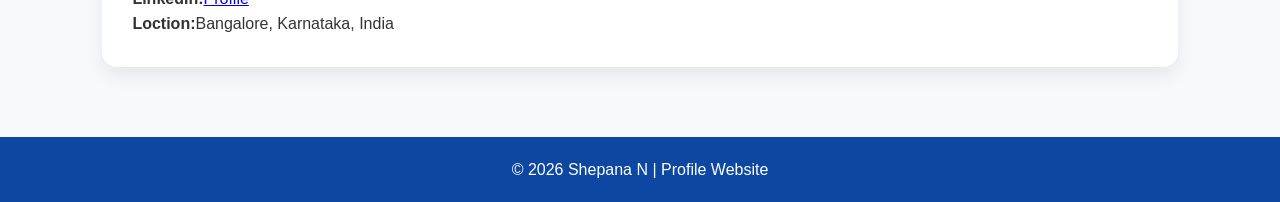
==== commit 253adc30: "Added my profile" ====
--- a/index.html
+++ b/index.html
@@ -27,8 +27,8 @@
                 <h2>Hello,I'm Shepana N</h2>
                 <p>I am an Information Science and Engineering graduate with a strong interest in software development. 
                     I have technical skills in Java, Python, HTML, CSS, JavaScript, and SQL. 
-                    I enjoy learning new technologies, developing innovative projects, and solving real-world problems through efficient software solutions.
-                     I am eager to apply my knowledge, enhance my skills, and contribute to the success of an organization while continuing to grow professionally.</p>
+                    I enjoy learning new technologies, developing innovative projects, and solving real-world problems through efficient software solutions. 
+                    I am eager to apply my knowledge, enhance my skills, and contribute to the success of an organization while continuing to grow professionally.</p>
 <a href="about" class="btn">Know more</a>
             </div>
             <div class="hero-img">
@@ -42,7 +42,8 @@
                 <p><b>Name:</b>Shepana N</p>
                 <p><b>Education:</b>BE in Information Science and Engineering </p>
                 <p><b>Technical Skills:</b>Java, Python, HTML, CSS, JavaScript, SQL</p>
-                <p><b>Certification:</b>Java Full Stack Development</p>
+                <p><strong>Projects:</strong> Age and Gender Prediction,Quantum Cryptography in the Digital Age (QKD)</p>
+                <p><strong>Certification:</strong>Java Full Stack Development</p>
                 <p><b>Internship:</b>Python Intern - Dotch Endeavours Pvt Ltd</p>
                 <p><b>LinkedIn:</b><a  href="https://www.linkedin.com/in/shepana-n-3b8019282/"
 target="_blank">View Profile</a></p>
@@ -59,7 +60,7 @@
                     <h3>Father</h3>
                     <p><b>Name:</b>V P Narasimhamurthy</p>
                     <p><b>Education:</b> BA</p>
-                    <p><b>Occupation:</b> Farmer</p>
+                    <p><b>Occupation:</b> Former Farmer</p>
                      <p><b>Hobbies:</b> Farming, Gardening</p>
 
                 </div>
@@ -68,7 +69,7 @@
             <div class="profile-box">
                 <img src="mather.jpg" alt="mather">
                 <div class="card">
-                    <h3>Father</h3>
+                    <h3>Mather</h3>
                     <p><b>Name:</b>Nagarathnamma</p>
                     <p><b>Occupation:</b>HouseWife</p>
                      <p><b>Hobbies:</b> Farming, Gardening</p>
@@ -109,7 +110,7 @@
 
     </main>
     <footer>
-        <p> Shepana N | Portfolio</p>
+        <p> © 2026 Shepana N | Profile Website</p>
     </footer>
     <script src="script.js"></script>
     
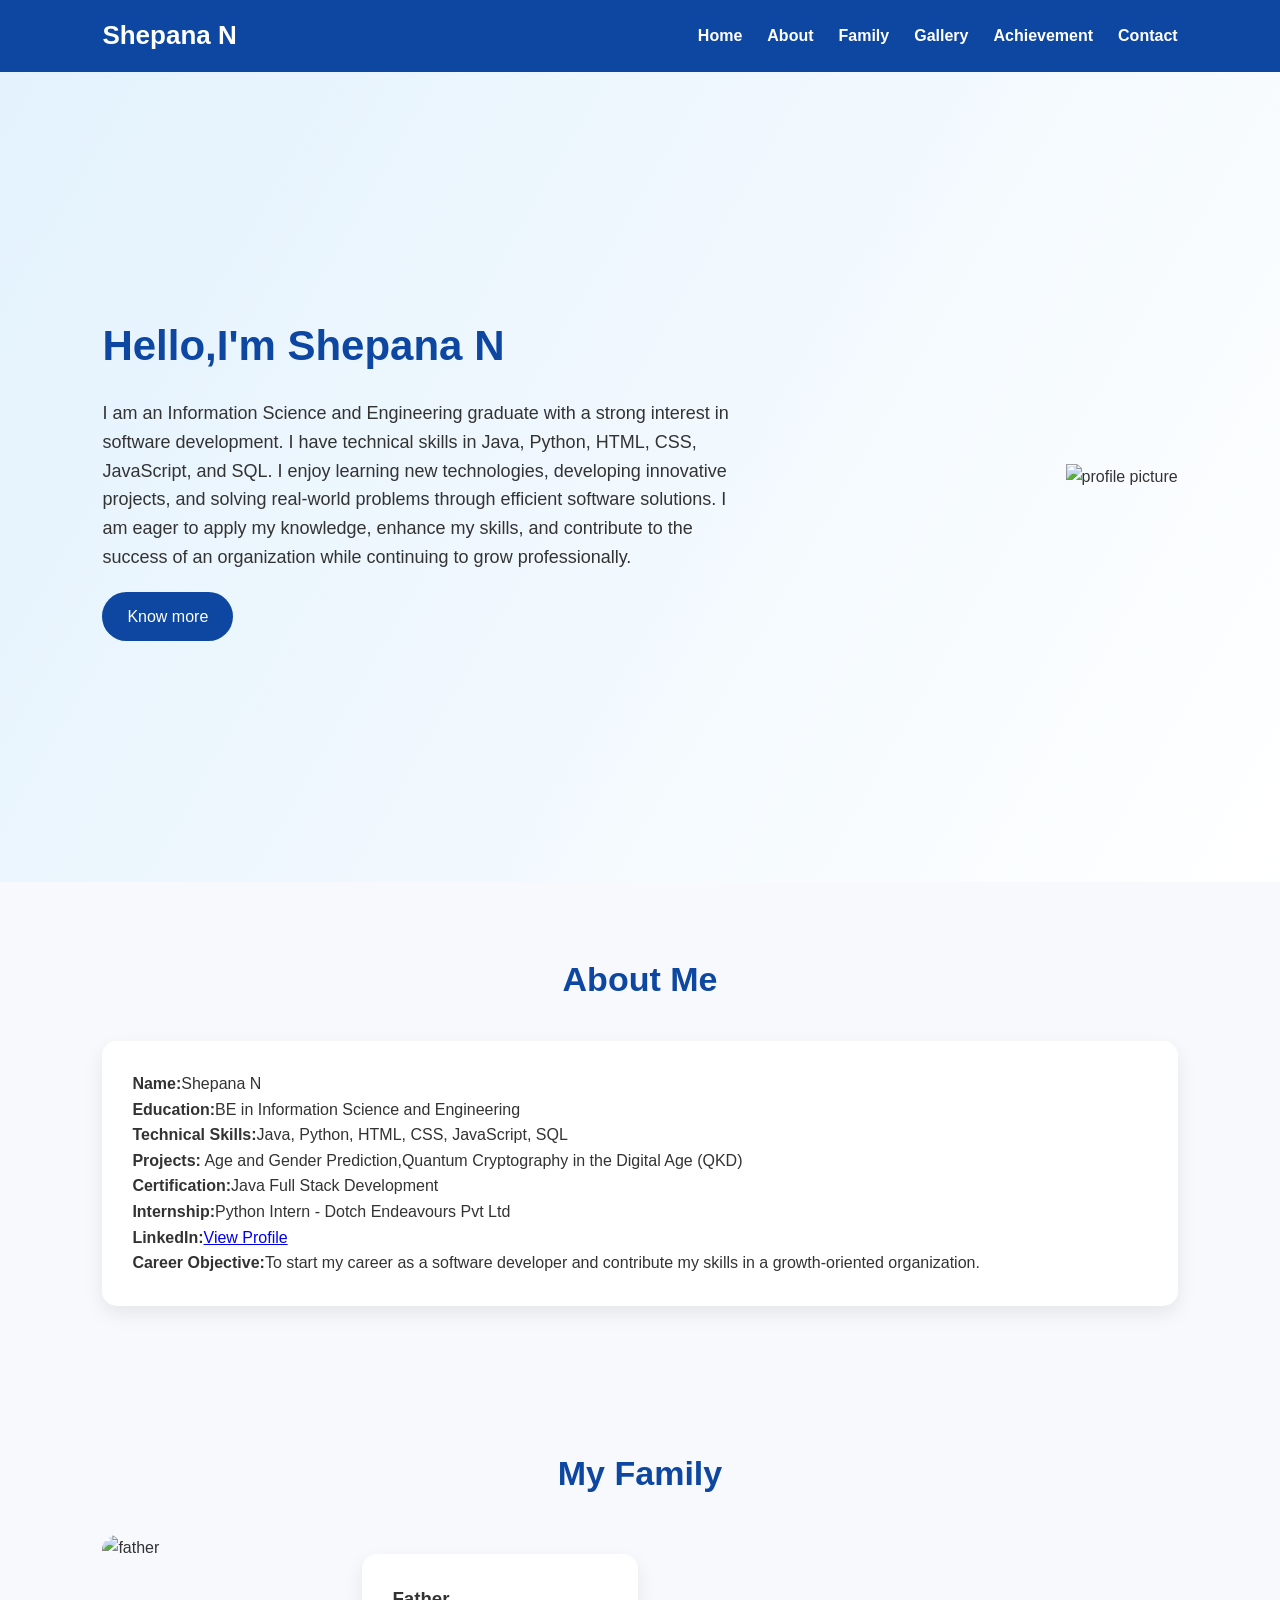
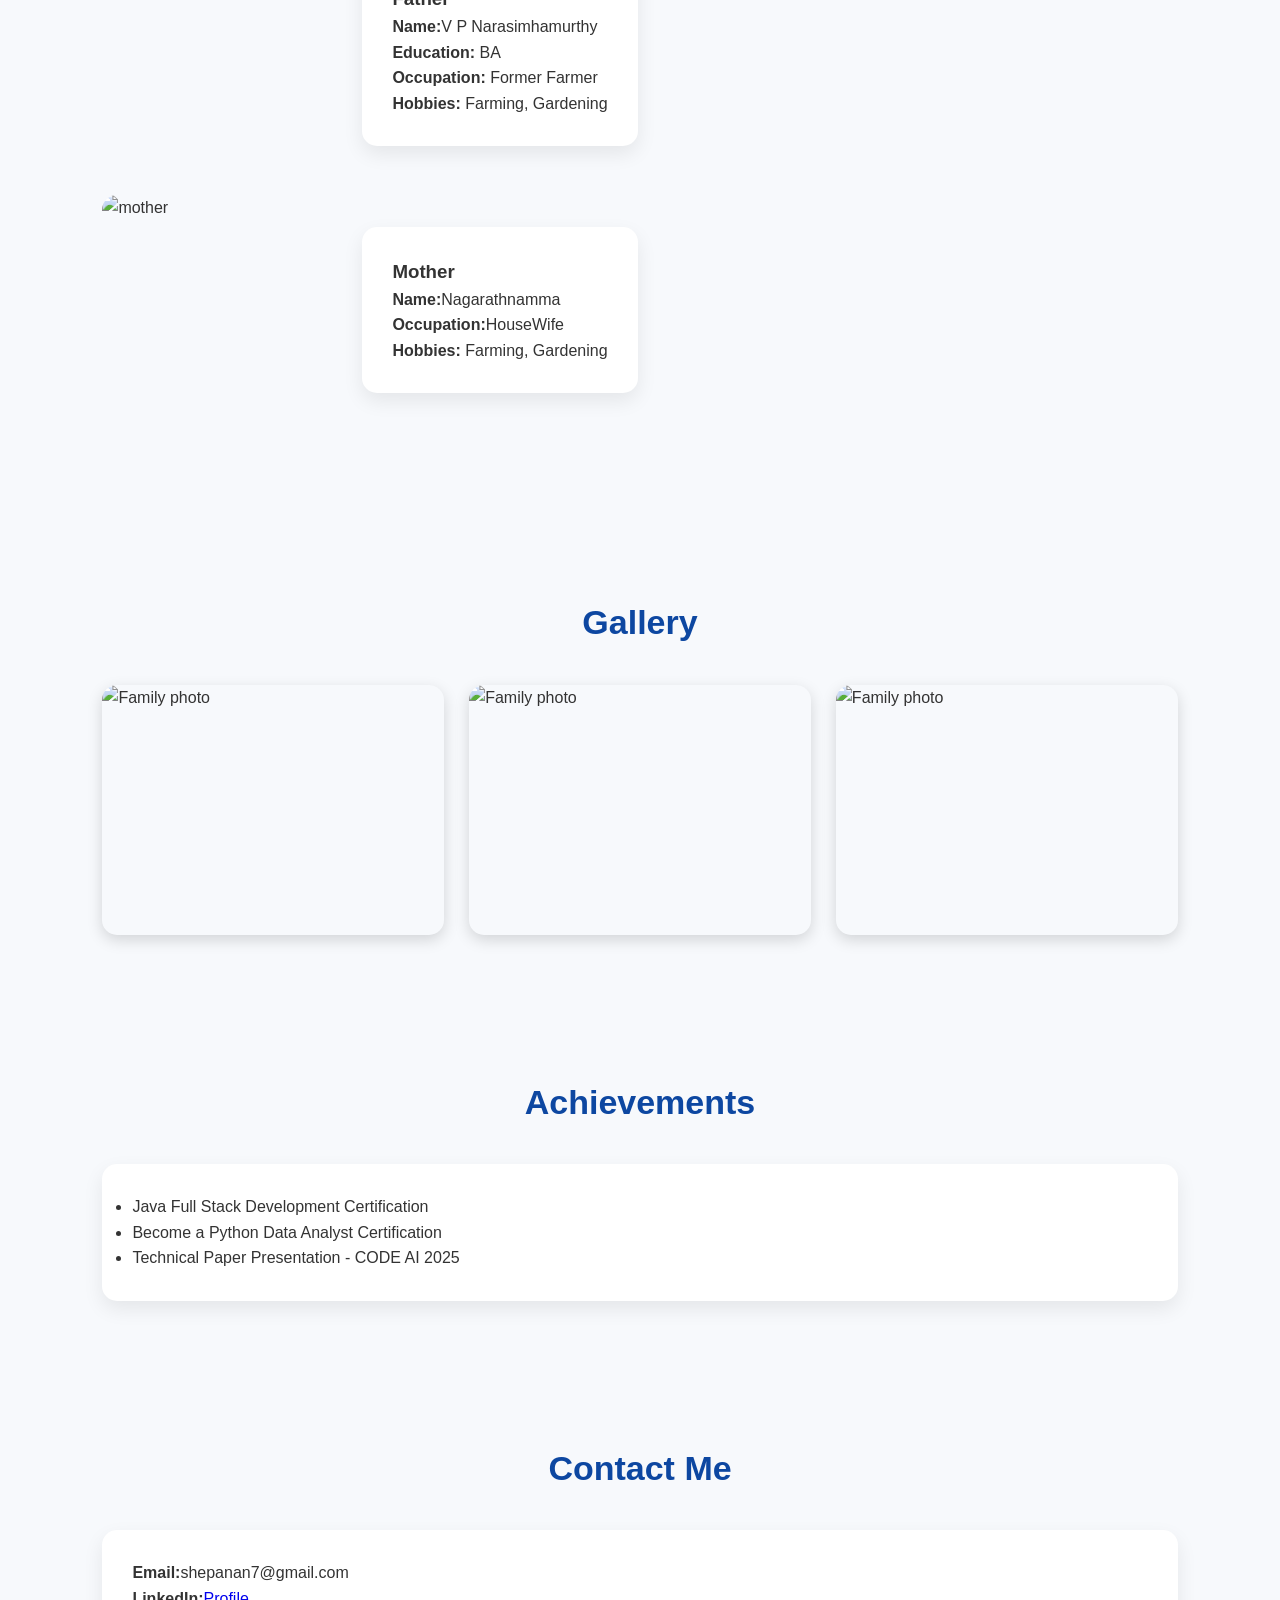
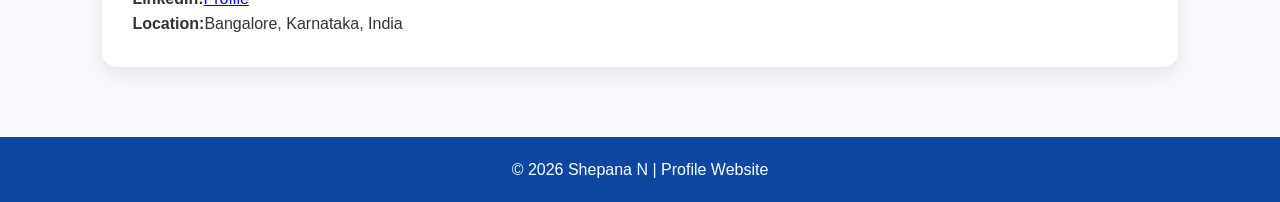
==== commit 8e71c87f: "Added my profile" ====
--- a/index.html
+++ b/index.html
@@ -67,9 +67,9 @@
                 
             </div>
             <div class="profile-box">
-                <img src="mather.jpg" alt="mather">
+                <img src="mother.jpg" alt="mother">
                 <div class="card">
-                    <h3>Mather</h3>
+                    <h3>Mother</h3>
                     <p><b>Name:</b>Nagarathnamma</p>
                     <p><b>Occupation:</b>HouseWife</p>
                      <p><b>Hobbies:</b> Farming, Gardening</p>
@@ -103,7 +103,7 @@
                 <p><b>Email:</b>shepanan7@gmail.com</p>
                 <p><b>LinkedIn:</b><a href="https://www.linkedin.com/in/shepana-n-3b8019282/"
 target="_blank">Profile</a></p>
-<p><b>Loction:</b>Bangalore, Karnataka, India</p>
+<p><b>Location:</b>Bangalore, Karnataka, India</p>
             </div>
         </section>
 
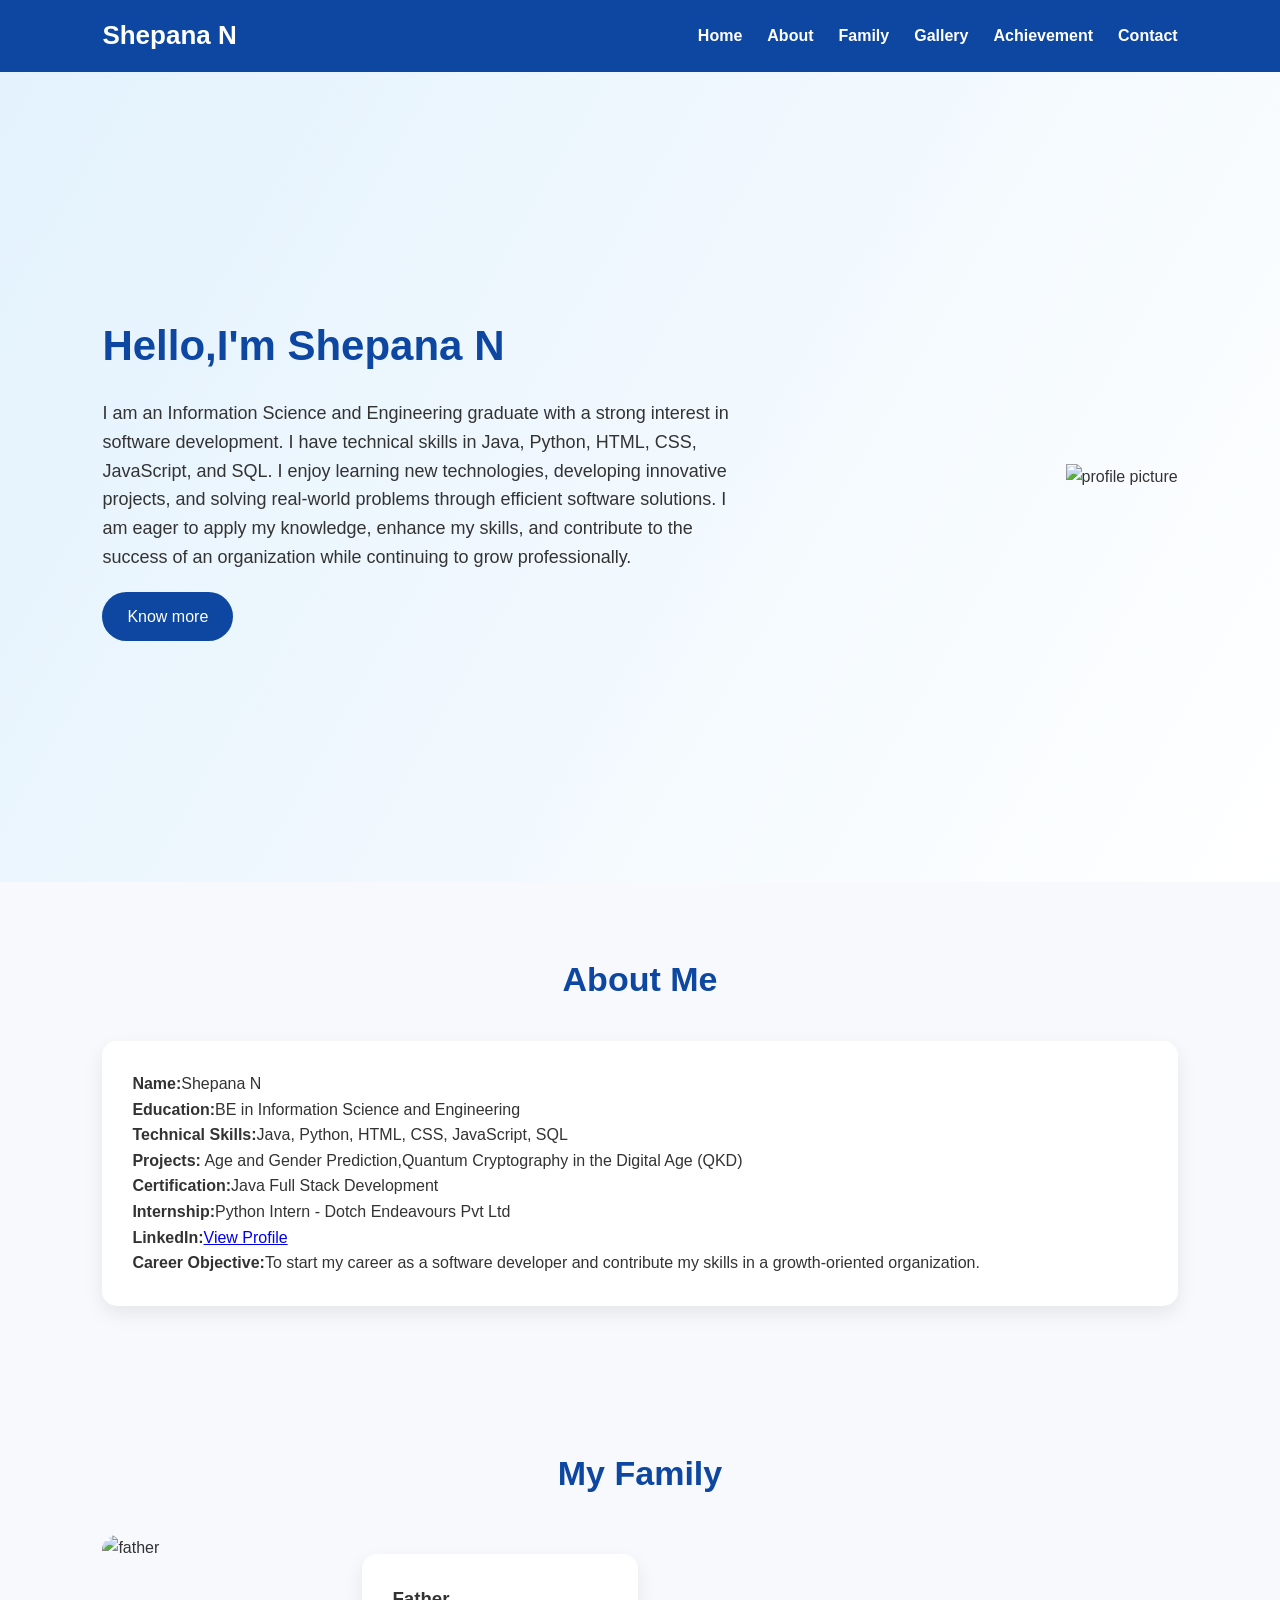
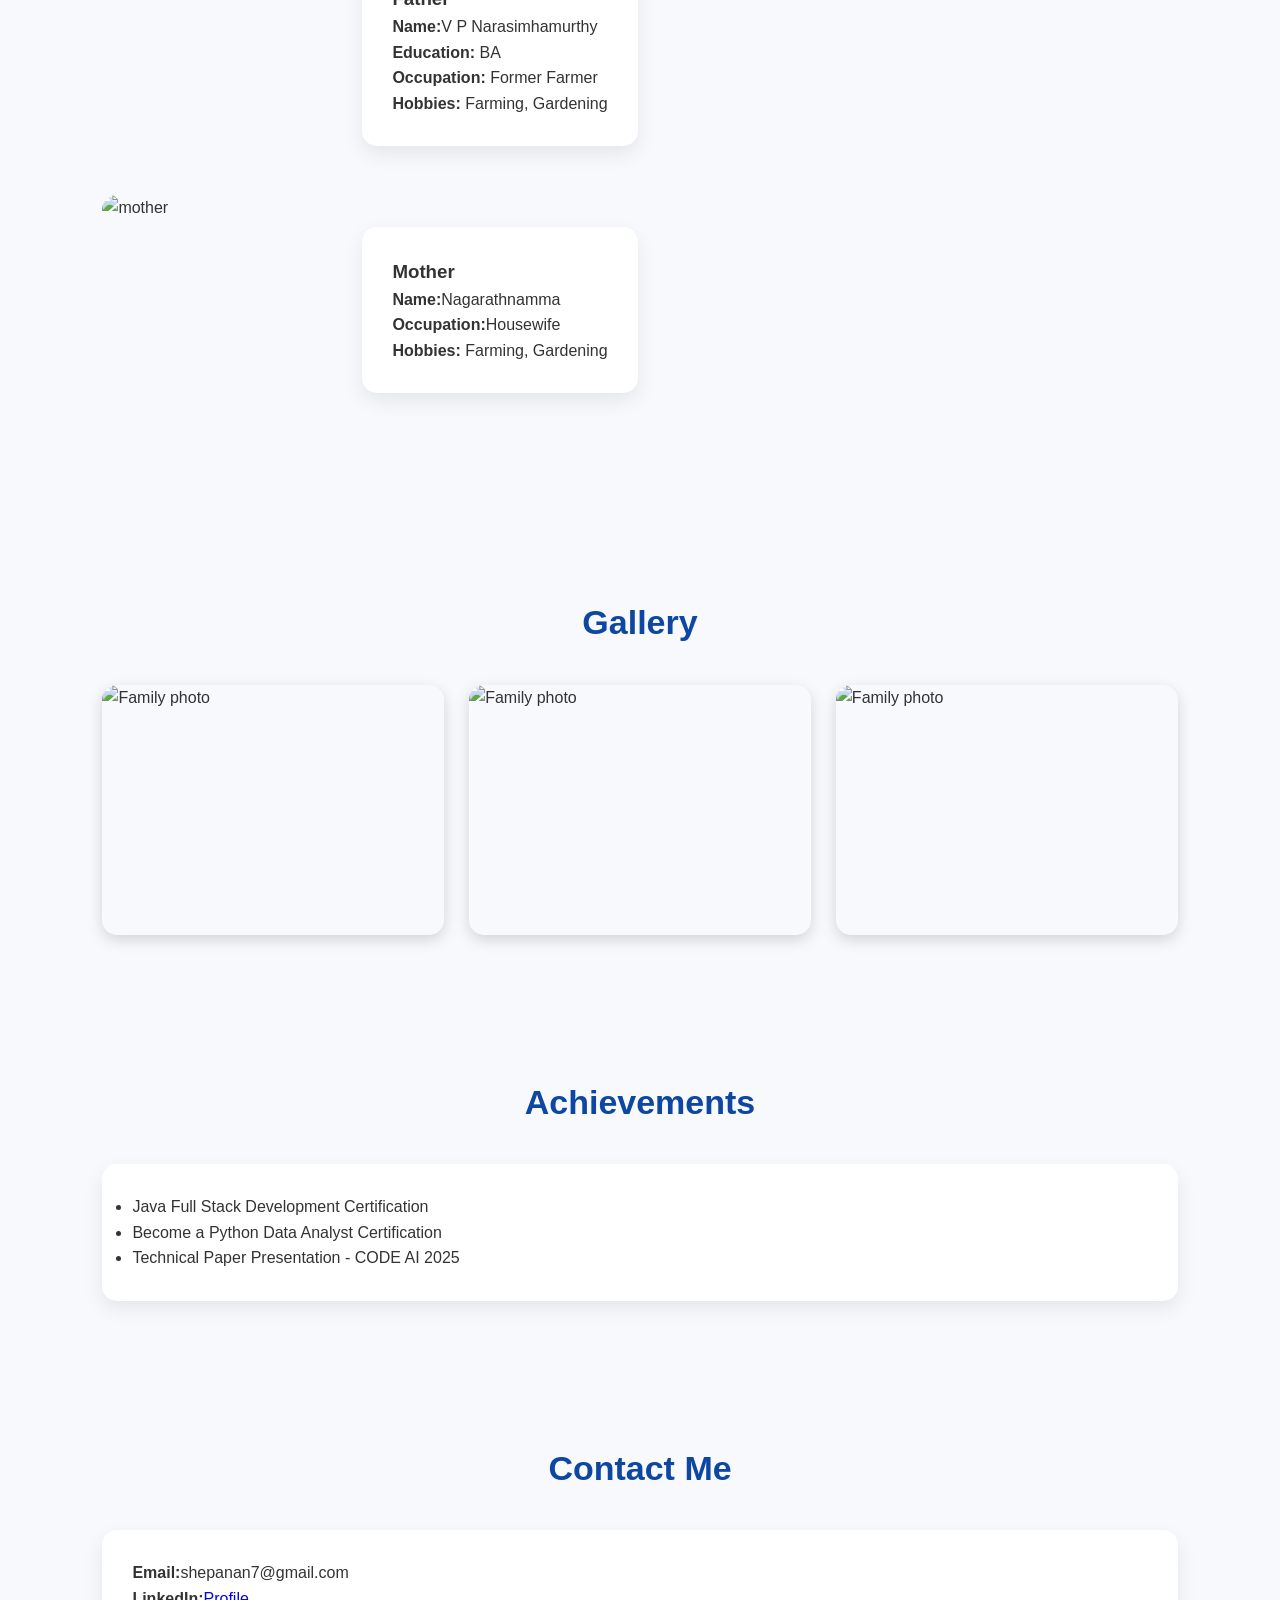
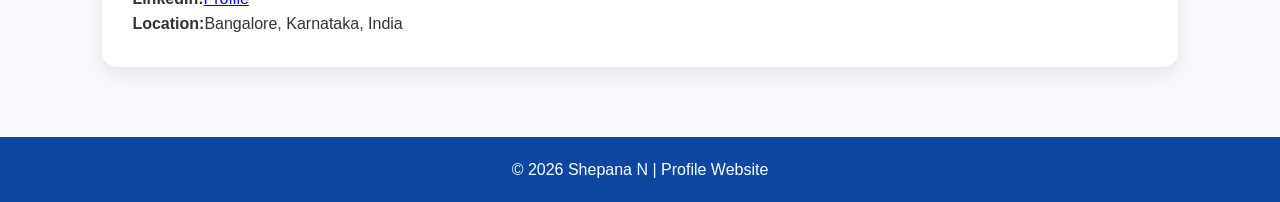
==== commit c077c7a3: "Added my profile" ====
--- a/index.html
+++ b/index.html
@@ -71,7 +71,7 @@
                 <div class="card">
                     <h3>Mother</h3>
                     <p><b>Name:</b>Nagarathnamma</p>
-                    <p><b>Occupation:</b>HouseWife</p>
+                    <p><b>Occupation:</b>Housewife</p>
                      <p><b>Hobbies:</b> Farming, Gardening</p>
 
                 </div>
